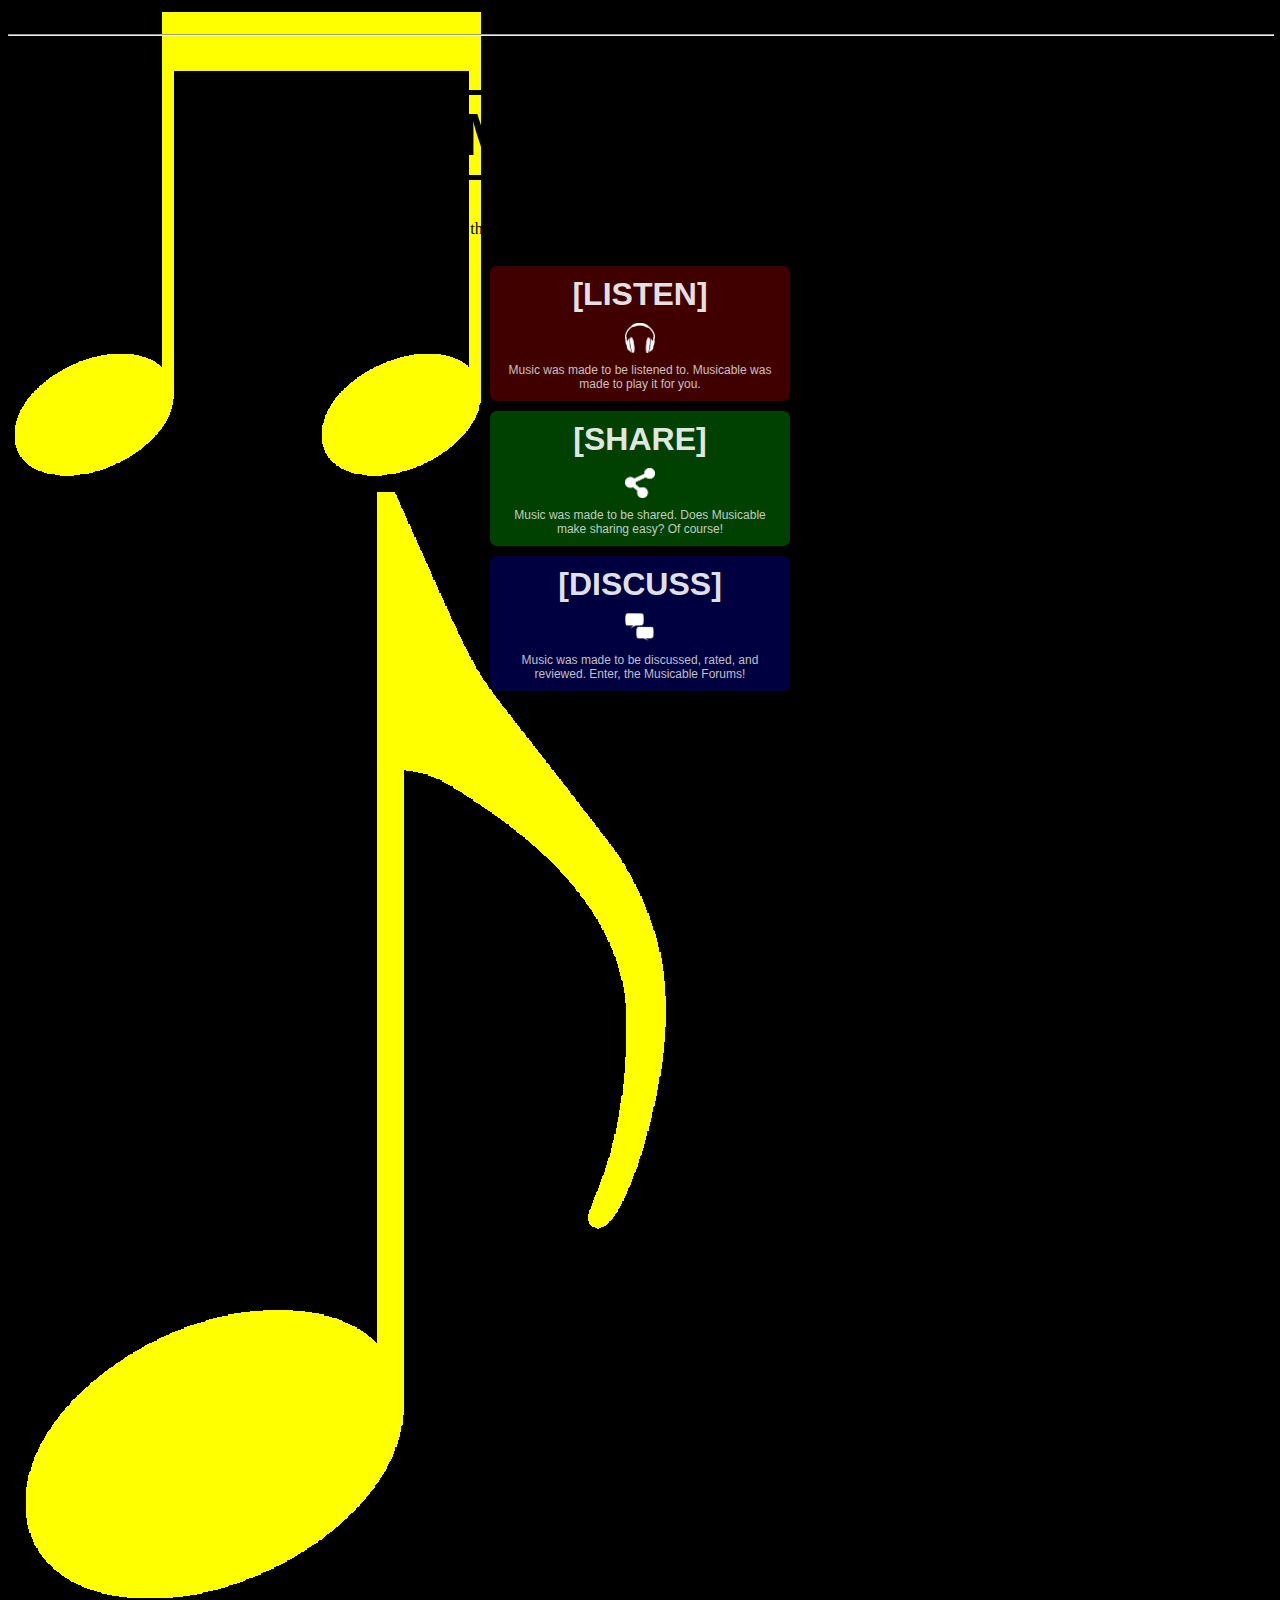
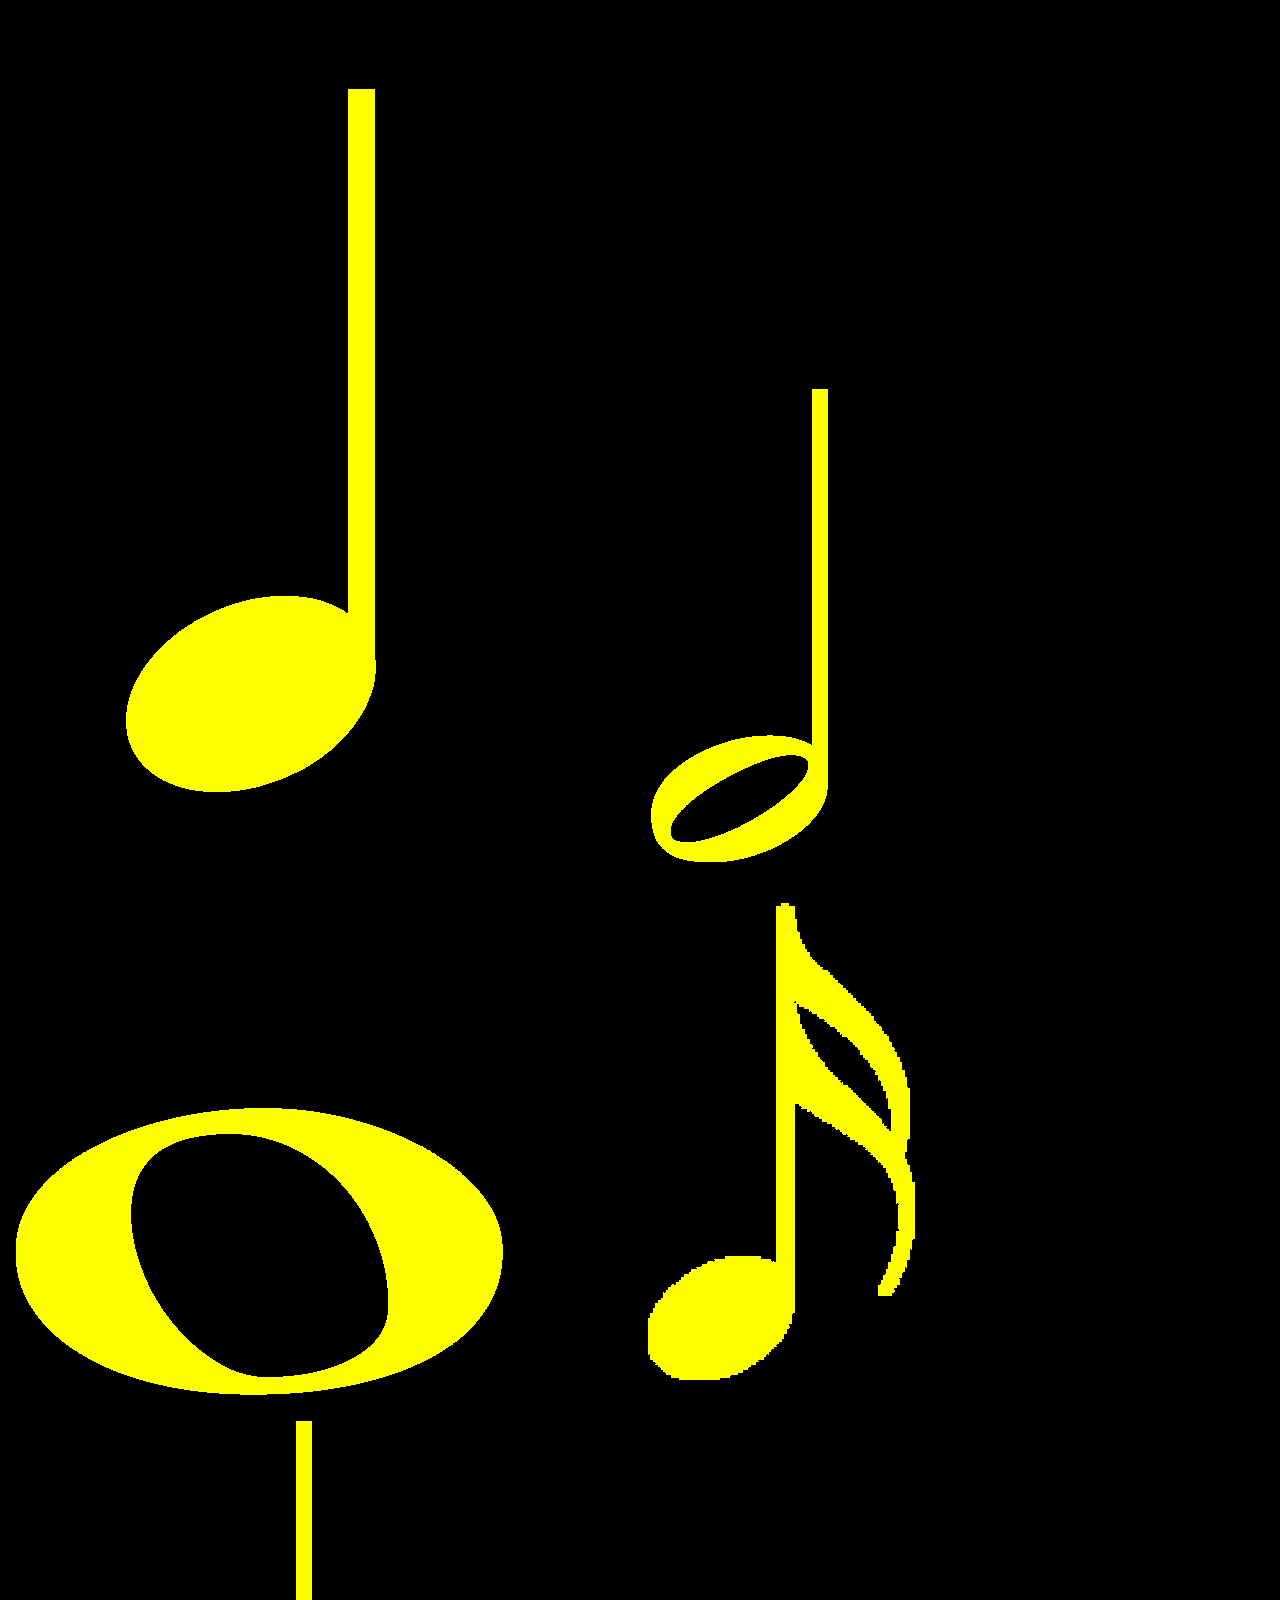
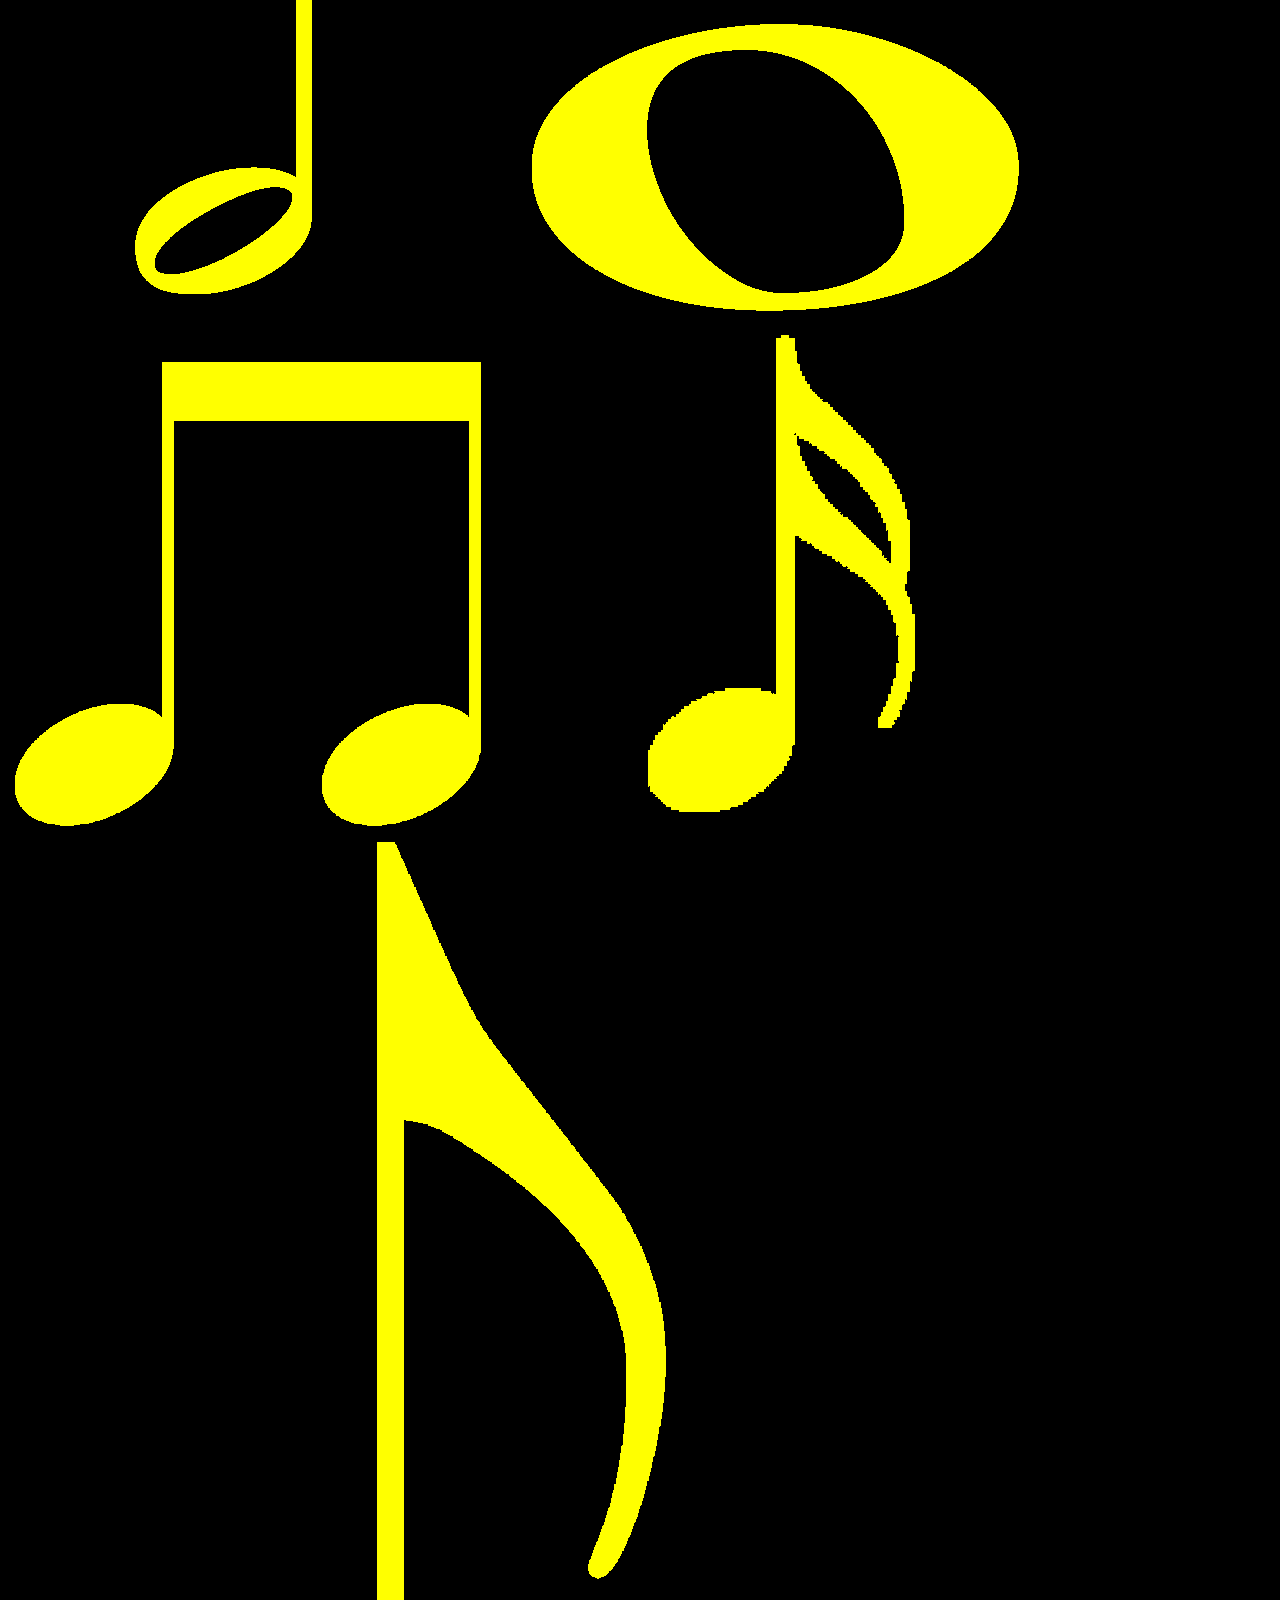
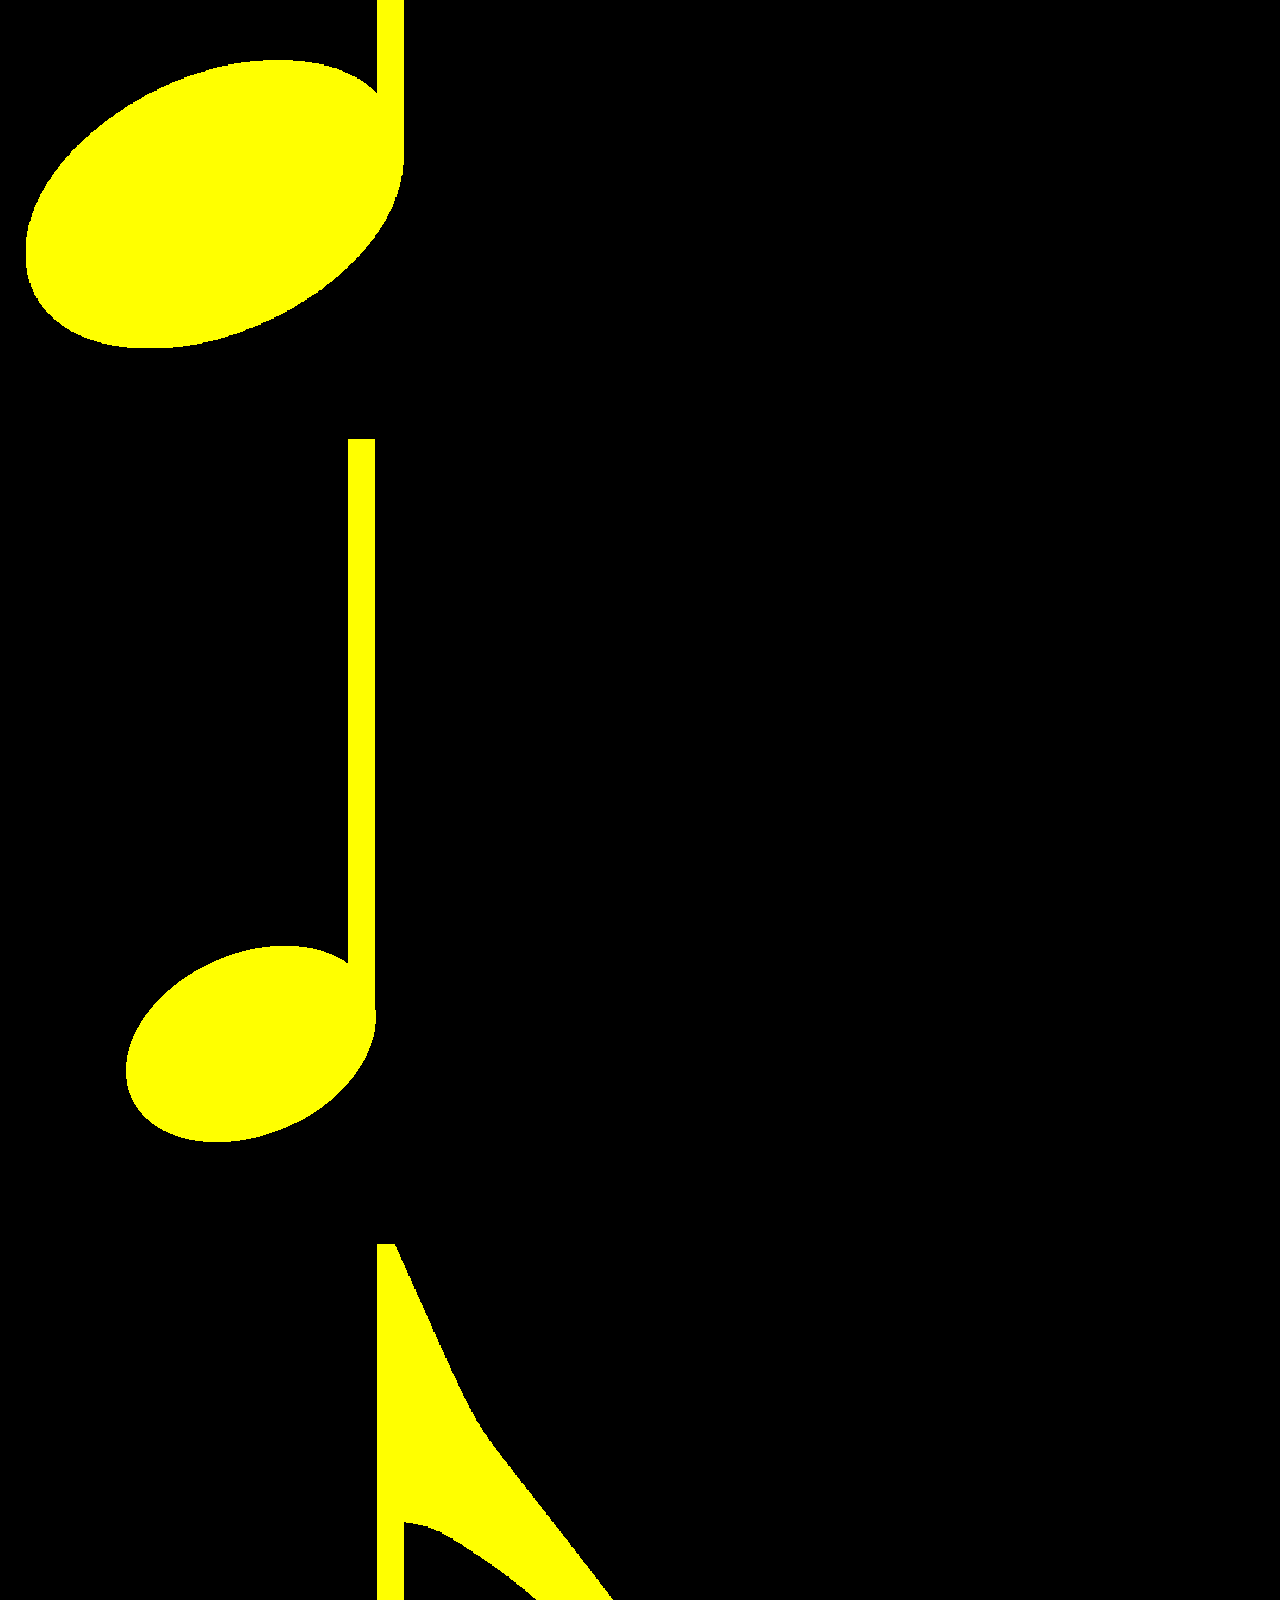
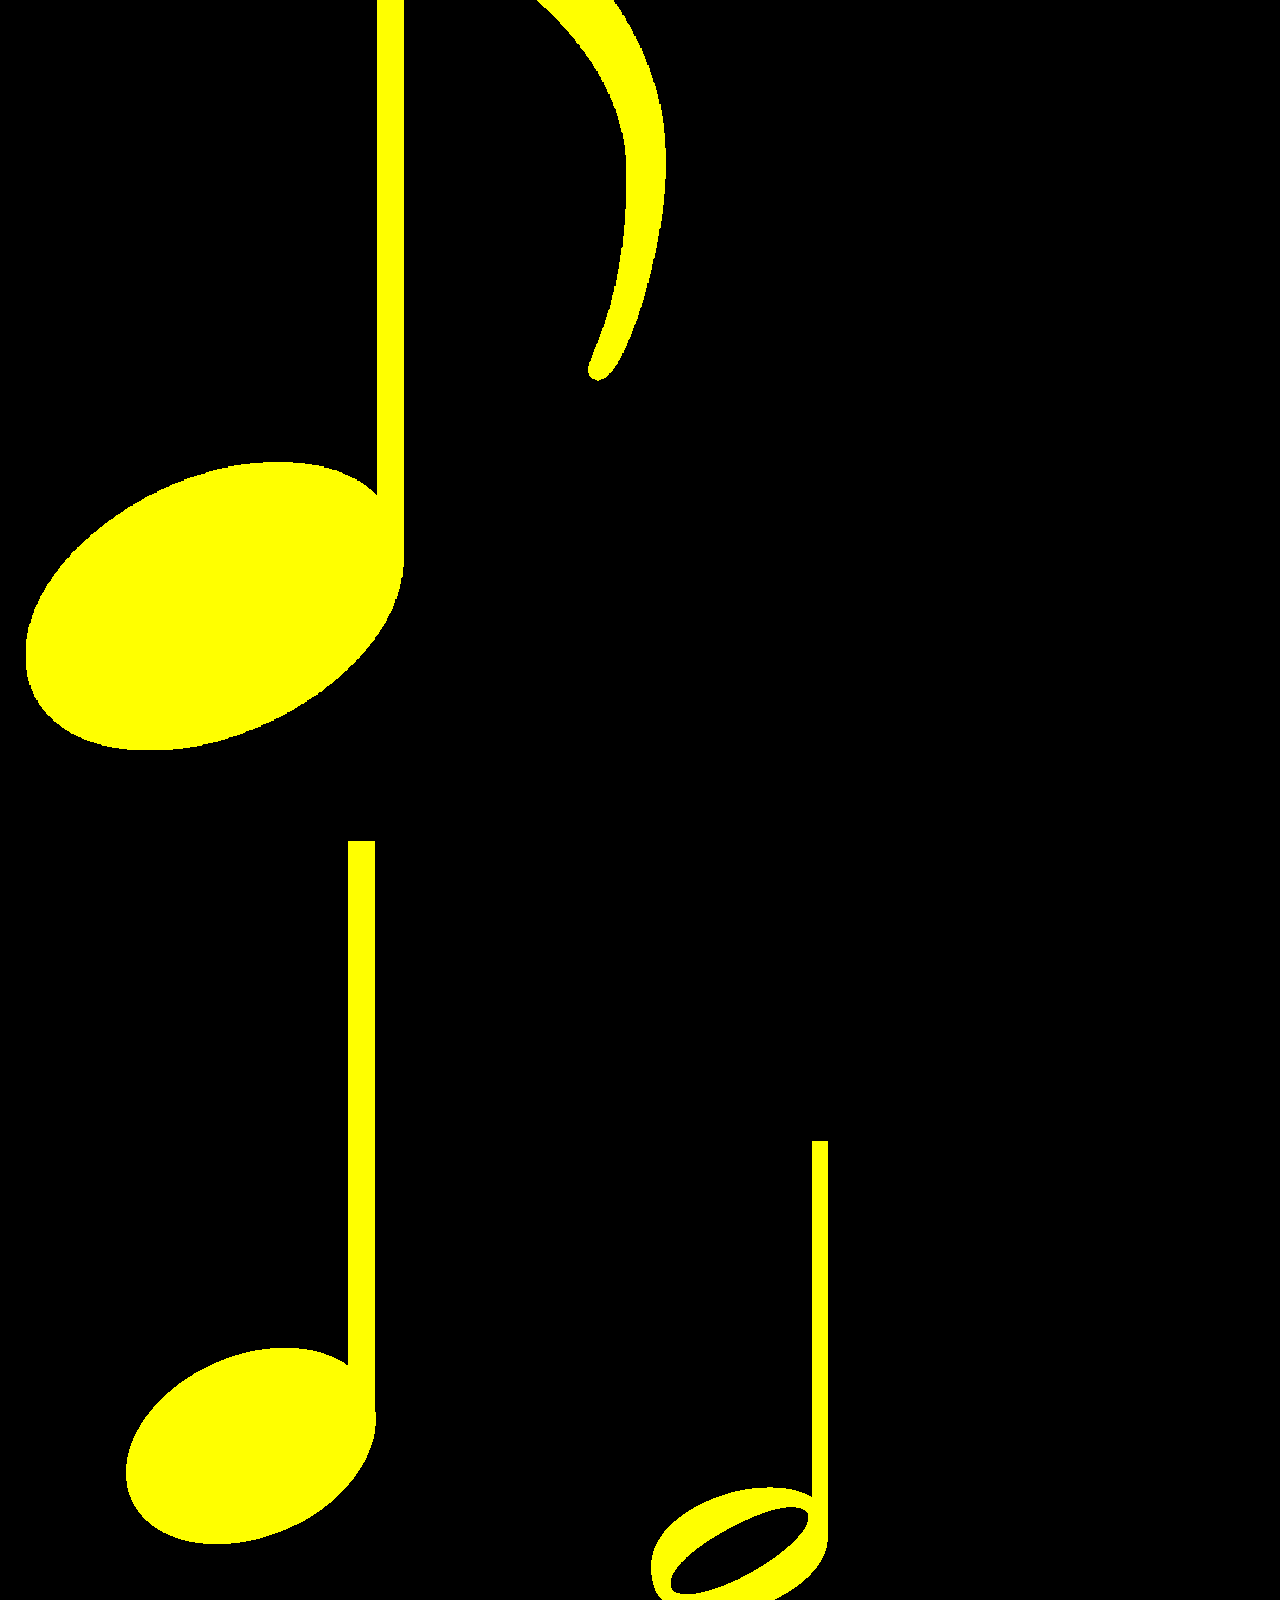
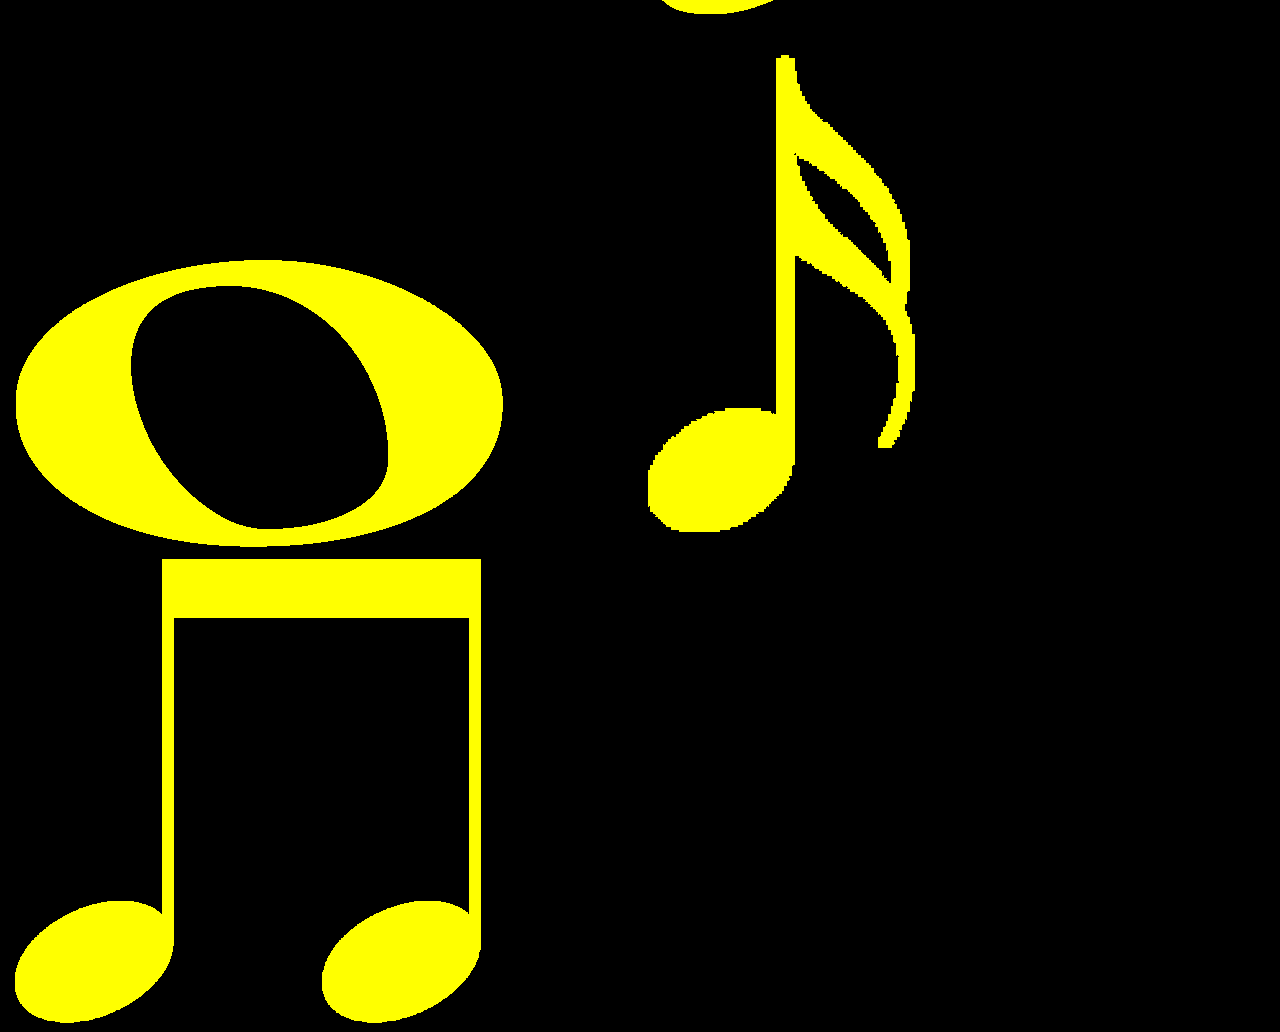
==== index.html @ 21b1167a "Add files via upload" ====
<!DOCTYPE html>
<html>
    <head>
        <link rel='stylesheet' href='style.css'>
        <script src="main.js"></script>
    </head>
    <body>

        <!-- The background of the page contains moving images-->
        <div id="background">
            <div id="backgroundDecorationContainer">
                <img class="backgroundAnimation1 animatedBackgroundImage" src="titleIMG_double_quarter_note.png">
                <img class="backgroundAnimation4 animatedBackgroundImage" src="titleIMG_flag_note.png">
                <img class="backgroundAnimation2 animatedBackgroundImage" src="titleIMG_quarter_note.png">
                <img class="backgroundAnimation5 animatedBackgroundImage" src="titleIMG_minim.png">
                <img class="backgroundAnimation3 animatedBackgroundImage" src="titleIMG_semibreve.png">
                <img class="backgroundAnimation6 animatedBackgroundImage" src="titleIMG_semiquaver.png">  
                <img class="backgroundAnimation4 animatedBackgroundImage" src="titleIMG_minim.png">
                <img class="backgroundAnimation1 animatedBackgroundImage" src="titleIMG_semibreve.png">
                <img class="backgroundAnimation5 animatedBackgroundImage" src="titleIMG_double_quarter_note.png">
                <img class="backgroundAnimation2 animatedBackgroundImage" src="titleIMG_semiquaver.png">
                <img class="backgroundAnimation6 animatedBackgroundImage" src="titleIMG_flag_note.png">
                <img class="backgroundAnimation3 animatedBackgroundImage" src="titleIMG_quarter_note.png">
                <img class="backgroundAnimation1 animatedBackgroundImage" src="titleIMG_flag_note.png">
                <img class="backgroundAnimation4 animatedBackgroundImage" src="titleIMG_quarter_note.png">
                <img class="backgroundAnimation2 animatedBackgroundImage" src="titleIMG_minim.png">
                <img class="backgroundAnimation5 animatedBackgroundImage" src="titleIMG_semibreve.png">
                <img class="backgroundAnimation3 animatedBackgroundImage" src="titleIMG_semiquaver.png">
                <img class="backgroundAnimation6 animatedBackgroundImage" src="titleIMG_double_quarter_note.png">
            </div>
        </div>

        <!-- The toolbar -->
        <div id="toolBar">
            <div onclick="location.href='index.html'">&#91;HOME&#93;</div>
            <hr style='color: transparent; width: 100%;'>
            <div onclick='infoOverlayOn()'>&#91;?&#93;</div>
            <div onclick='settingsOverlayOn()'>&#91;SETTINGS&#93;</div>
        </div>

        <!-- Site Overlays -->
        <div id='overlayContainer'>

            <!-- Info Overlay -->
            <div id='infoOverlay'>
                <h1 class='overlayTitle'>&#91;About Musicable&#93;</h1>
                <p>
                    Musicable's primary goal is to be a unified platform dedicated to ALL things music.
                    That's right, while other music sites only offer basic music playback and feedback, Musicable creates a framework around which communities
                    can directly listen to, share, and discuss music on a whole new level. Don't believe me?
                    Ok, so I AM a little biased, but you can go see for yourself. <span style="font-weight:900;"><br>Enjoy!</span>
                    <br><br>
                    <span style="filter: opacity(50%); font-size: 10px;">Created by Marcus Secu, Orestes Gonzales, and Josue Delgado.</span>
                    <br><br>
                    <span style="filter: opacity(50%); font-size: 10px;">Contact us: (123) 456-7890</span>
                    <br><br>
                    <span style="filter: opacity(50%); font-size: 10px;">&#169; Copyright Musicable, Inc., 2021, all rights reserved.</span>
                </p>
                <h3 class='overlayCloseButton' onclick='overlayOff()'>&#91;close&#93;</h3>
            </div>

            <!-- Settings Overlay -->
            <div id='settingsOverlay'>
                <h1 class='overlayTitle'>&#91;Settings&#93;</h1>
                <h2 onclick='colorThemeChange()'>&#91;Visual Theme: <span id='colorThemeIndicatorButton'>Dark</span>&#93;</h2>
                <h3 class='overlayCloseButton' onclick='overlayOff()'>&#91;close&#93;</h3>
            </div>
        </div>

        <!-- The body of the first page, contains the title and buttons -->
        <div id='titleBody'>
            <div id='titleContainer'>
                <h1 id='musicableTitle'>&#91;MUSICABLE&#93;</h1>
                <div><span class='boldTitleText'>More</span> than just Music</div>
            </div>
            <hr style="border: 1px solid transparent;">
            <div id='titleButtonContainer'>
                <div class="titleButton" id="listenButton" onclick="location.href='https://www.youtube.com'">
                    <h1>[LISTEN]</h1>
                    <img id="listenIMG" src='titleIMG_headphones.png'>
                    <p class='titleButtonParagraph'>Music was made to be listened to. Musicable was made to play it for you.</p>
                </div>
                <div class="titleButton" id="shareButton" onclick="location.href='sharing.html'">
                    <h1>[SHARE]</h1>
                    <img id='shareIMG' src='titleIMG_share_icon.png'>
                    <p class='titleButtonParagraph'>Music was made to be shared. Does Musicable make sharing easy? Of course!</p>
                </div>
                <div class="titleButton" id="discussButton" onclick="location.href='Forums.html'">
                    <h1>[DISCUSS]</h1>
                    <img id='discussIMG' src='titleIMG_discuss.png'>
                    <p class='titleButtonParagraph'>Music was made to be discussed, rated, and reviewed. Enter, the Musicable Forums!</p>
                </div>
            </div>
        </div>
    </body>
</html>
---- style.css ----
body {
	background: black;
}

::selection {
	color: purple;
	background-color: red;
}

#background {
	display: flex;
	position: absolute;
	width: 95%;
	height: 90%;
	z-index: -1;
	flex-flow: column;
}

.backgroundDecorationContainer {
	display: flex;
	justify-content: space-around;
	flex-flow: row nowrap;
	width: 100%;
	height: 300px;
}

.backgroundDecorationContainer img {
	filter: brightness(0%);
	width: 5%;
	margin: auto -10px auto -10px;
	opacity: 0.25;
}

.backgroundAnimation1 {
	animation: backgroundImageAnimation 6s ease-in-out infinite;
}

.backgroundAnimation2 {
	animation: backgroundImageAnimation 6s ease-in-out 1s infinite;
}

.backgroundAnimation3 {
	animation: backgroundImageAnimation 6s ease-in-out 2s infinite;
}

.backgroundAnimation4 {
	animation: backgroundImageAnimation 6s ease-in-out 3s infinite;
}

.backgroundAnimation5 {
	animation: backgroundImageAnimation 6s ease-in-out 4s infinite;
}

.backgroundAnimation6 {
	animation: backgroundImageAnimation 6s ease-in-out 5s infinite;
}

@keyframes backgroundImageAnimation {
	0% {
		margin-top:535px;
		filter: opacity(0%);
		transform: translate(-10px) rotate(5deg);
	}
	25% {
		filter: opacity(100%);
		transform: translate(15px) rotate(-5deg);
	}

	50% {
		transform: translate(-15px) rotate(5deg);
	}

	75% {
		filter: opacity(100%);
		transform: translate(15px) rotate(-5deg);
	}
	100% {
		margin-top:-10px;
		filter: opacity(0%);
		transform: translate(-10px) rotate(5deg);
	}
}

#titleBody {
	height: 600px;
	display: flex;
	align-items: center;
	flex-flow: column;
}

#titleHeading {
	margin-top: 150px;
	padding: 0px 10px;
	border-radius: 7px;
	max-width: min-content;
	min-width: max-content;
	display: flex;
	flex-flow: row nowrap;
	justify-content: center;
	height: 110px;
	background-image: linear-gradient(90deg,red, yellow, green, blue, purple);
}

#musicableTitle {
	font-family:Verdana, Geneva, Tahoma, sans-serif;
	border: 5px solid black;
	border-radius: 7px;
	margin-top: 10px;
	height: 70px;
	padding: 5px;
	font-size: 60px;
	transition: background-color 0.1s;
}


#musicableTitle:hover {
	background-color: rgba(255, 255, 255, 0.5);
	cursor: pointer;
}

.titleButtonContainer {
	display: flex;
	width: 100%;
	height: auto;
	justify-content: center;
}

.titleButton {
	max-width: 300px;
	display: flex;
	flex-flow: column;
	width:100%;
	justify-content: center;
	padding: 0px;
	margin:10px 10px auto 10px;
	border-radius: 7px;
	border: 0px solid transparent;
	transition: border, margin, 0.15s;
}

.titleButton h1 {
	text-align: center;
	color: rgba(255, 255, 255, 0.9);
	font-family:Verdana, Geneva, Tahoma, sans-serif;
	width: auto;
	margin: 10px;
	transition: font-size 0.1s;
}

.titleButton p {
	color:rgba(255, 255, 255, 0.75);
	margin: 10px;
	text-align: center;
	font-family:Verdana, Geneva, Tahoma, sans-serif;
	font-size: 12px;
}

.titleButton:hover {
	cursor: pointer;
}

.titleButton:hover h1 {
	font-size: 32px;
	color: rgba(255, 255, 255, 1);
}

.titleButton img {
	width: 30px;
	margin: auto;
	transition: width 0.1s;
}

.titleButton:hover img {
	width: 45px;
}

#listenButton {
	background-color: rgba(255, 0, 0, 0.25);
	transition: background-color 0.15s;
}

#listenButton:hover {
	background-color: rgba(255, 0, 0, 0.75);
}

#shareButton {
	background-color: rgba(0, 255, 0, 0.25);
	transition: background-color 0.15s;
}

#shareButton:hover {
	background-color: rgba(0, 255, 0, 0.75);
}

#discussButton {
	background-color: rgba(0, 0, 255, 0.25);
	transition: background-color 0.15s;
}

#discussButton:hover {
	background-color: rgba(0, 0, 255, 0.75);
}

.toolBar {
	display: flex;
	position:fixed;
	flex-flow: row nowrap;
	bottom:0;
	margin-left:-10px;
	width:100%;
	height:30px;
	background-color: black;
	border-top: 3px solid yellow;
}

.toolBarButton {
	font-family:Verdana, Geneva, Tahoma, sans-serif;
	color: yellow;
	border: 3px solid black;
	border-radius: 7px;
	width: auto;
	margin: auto;
	padding: 3px;
	transition-property: background-color color;
	transition-duration: 0.2s;
}

.toolBarButton:hover {
	background-color: rgba(255, 255, 0, 1);
	color: black;
	cursor: pointer;
}

.separator {
	width: 100%;
	margin: auto;
	color: transparent;
}

#overlayContainer {
	position: fixed;
	display: none;
	justify-content: space-around;
	width: 100%;
	height: 100%;
	z-index: 2;
}

#siteInfoOverlay {
	display: none;
	background-color: rgba(0, 0, 0, 0.9);
	height: min-content;
	width: 75%;
	margin: 150px auto auto auto;
	border: 5px solid yellow;
	border-radius: 7px;
}

#infoOverlayTitle {
	font-family:Verdana, Geneva, Tahoma, sans-serif;
	color: black;
	width: max-content;
	border: 5px solid black;
	border-radius: 7px;
	background-image: linear-gradient(90deg, red, yellow, green, blue, purple);
	padding: 5px;
	margin: -30px auto auto auto;
}

.overlayCloseButton {
	cursor: pointer;
	width: min-content;
	color: rgba(255, 255, 0, 0.5);
	font-family: 'Courier New', Courier, monospace;
	font-size: 12px;
	margin-left: auto;
	margin-right: 10px;
}

.overlayCloseButton:hover {
	color: rgba(255, 255, 0, 1);
}

.overlayParagraph {
	color: rgba(255, 255, 255, 0.75);
	font-family: 'Segoe UI', Tahoma, Geneva, Verdana, sans-serif;
	text-align: center;
	margin: 15px;
}

#siteSettingsOverlay {
	display: none;
	background-color: rgba(0, 0, 0, 0.9);
	height: min-content;
	width: 25%;
	margin: 150px 25px 25px auto;
	border: 5px solid yellow;
	border-radius: 7px;
}
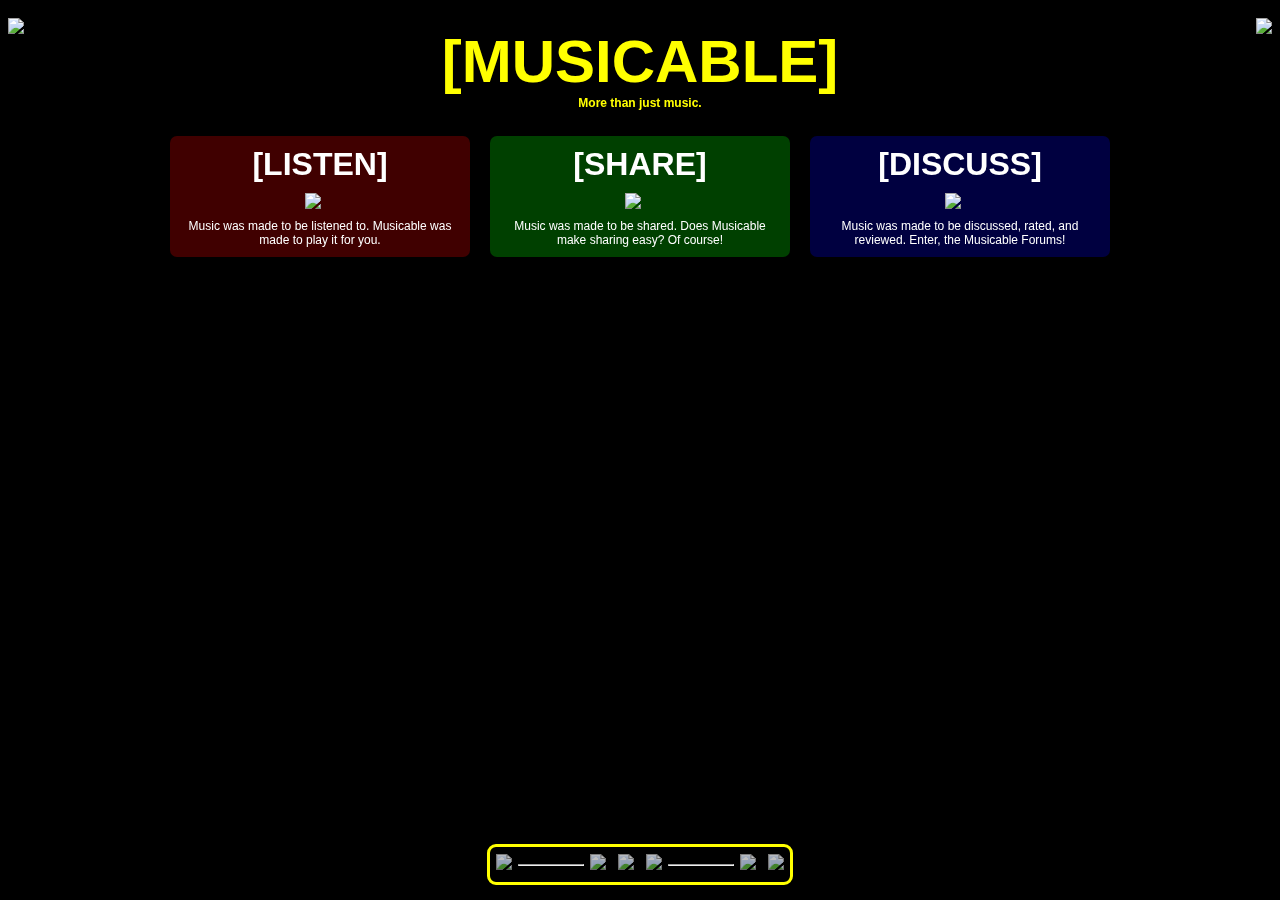
==== commit b75988de: "Add files via upload" ====
--- a/index.html
+++ b/index.html
@@ -6,36 +6,18 @@
     </head>
     <body>
 
-        <!-- The background of the page contains moving images-->
-        <div id="background">
-            <div id="backgroundDecorationContainer">
-                <img class="backgroundAnimation1 animatedBackgroundImage" src="titleIMG_double_quarter_note.png">
-                <img class="backgroundAnimation4 animatedBackgroundImage" src="titleIMG_flag_note.png">
-                <img class="backgroundAnimation2 animatedBackgroundImage" src="titleIMG_quarter_note.png">
-                <img class="backgroundAnimation5 animatedBackgroundImage" src="titleIMG_minim.png">
-                <img class="backgroundAnimation3 animatedBackgroundImage" src="titleIMG_semibreve.png">
-                <img class="backgroundAnimation6 animatedBackgroundImage" src="titleIMG_semiquaver.png">  
-                <img class="backgroundAnimation4 animatedBackgroundImage" src="titleIMG_minim.png">
-                <img class="backgroundAnimation1 animatedBackgroundImage" src="titleIMG_semibreve.png">
-                <img class="backgroundAnimation5 animatedBackgroundImage" src="titleIMG_double_quarter_note.png">
-                <img class="backgroundAnimation2 animatedBackgroundImage" src="titleIMG_semiquaver.png">
-                <img class="backgroundAnimation6 animatedBackgroundImage" src="titleIMG_flag_note.png">
-                <img class="backgroundAnimation3 animatedBackgroundImage" src="titleIMG_quarter_note.png">
-                <img class="backgroundAnimation1 animatedBackgroundImage" src="titleIMG_flag_note.png">
-                <img class="backgroundAnimation4 animatedBackgroundImage" src="titleIMG_quarter_note.png">
-                <img class="backgroundAnimation2 animatedBackgroundImage" src="titleIMG_minim.png">
-                <img class="backgroundAnimation5 animatedBackgroundImage" src="titleIMG_semibreve.png">
-                <img class="backgroundAnimation3 animatedBackgroundImage" src="titleIMG_semiquaver.png">
-                <img class="backgroundAnimation6 animatedBackgroundImage" src="titleIMG_double_quarter_note.png">
-            </div>
-        </div>
+        
 
         <!-- The toolbar -->
         <div id="toolBar">
-            <div onclick="location.href='index.html'">&#91;HOME&#93;</div>
+            <div onclick="location.href='index.html'"><img src='titleIMG/musicableLogo.png'></div>
             <hr style='color: transparent; width: 100%;'>
-            <div onclick='infoOverlayOn()'>&#91;?&#93;</div>
-            <div onclick='settingsOverlayOn()'>&#91;SETTINGS&#93;</div>
+            <div onclick='location.href="https://www.youtube.com"'><img src='titleIMG/musicableHeadphonesToolbarIcon.png'></div>
+            <div onclick='location.href="sharing.html"'><img src='titleIMG/musicableShareToolbarIcon.png'></div>
+            <div onclick='location.href="Forums.html"'><img src='titleIMG/musicableDiscussToolbarIcon.png'></div>
+            <hr style='color: transparent; width: 100%;'>
+            <div onclick='infoOverlayOn()'><img src='titleIMG/MusicableHelpIcon.png'></div>
+            <div onclick='settingsOverlayOn()'><img src='titleIMG/MusicableSettingsIcon.png'></div>
         </div>
 
         <!-- Site Overlays -->
@@ -47,8 +29,8 @@
                 <p>
                     Musicable's primary goal is to be a unified platform dedicated to ALL things music.
                     That's right, while other music sites only offer basic music playback and feedback, Musicable creates a framework around which communities
-                    can directly listen to, share, and discuss music on a whole new level. Don't believe me?
-                    Ok, so I AM a little biased, but you can go see for yourself. <span style="font-weight:900;"><br>Enjoy!</span>
+                    can directly listen to, share, and discuss music with more dynamic (that means interactive) control and functionality. Don't believe me?
+                    Ok, so I AM a little biased, but you can go see for yourself.
                     <br><br>
                     <span style="filter: opacity(50%); font-size: 10px;">Created by Marcus Secu, Orestes Gonzales, and Josue Delgado.</span>
                     <br><br>
@@ -70,27 +52,63 @@
         <!-- The body of the first page, contains the title and buttons -->
         <div id='titleBody'>
             <div id='titleContainer'>
-                <h1 id='musicableTitle'>&#91;MUSICABLE&#93;</h1>
-                <div><span class='boldTitleText'>More</span> than just Music</div>
+
+                <!-- The background of the page contains moving images-->
+                <div id="backgroundDecorationContainer">
+                    <img class="backgroundAnimation1 animatedBackgroundImage" src="titleIMG/titleIMG_double_quarter_note.png">
+                    <img class="backgroundAnimation4 animatedBackgroundImage" src="titleIMG/titleIMG_flag_note.png">
+                    <img class="backgroundAnimation2 animatedBackgroundImage" src="titleIMG/titleIMG_quarter_note.png">
+                    <img class="backgroundAnimation5 animatedBackgroundImage" src="titleIMG/titleIMG_minim.png">
+                    <img class="backgroundAnimation3 animatedBackgroundImage" src="titleIMG/titleIMG_semibreve.png">
+                    <img class="backgroundAnimation6 animatedBackgroundImage" src="titleIMG/titleIMG_semiquaver.png">  
+                    <img class="backgroundAnimation4 animatedBackgroundImage" src="titleIMG/titleIMG_minim.png">
+                    <img class="backgroundAnimation1 animatedBackgroundImage" src="titleIMG/titleIMG_semibreve.png">
+                    <img class="backgroundAnimation5 animatedBackgroundImage" src="titleIMG/titleIMG_double_quarter_note.png">
+                    <img class="backgroundAnimation2 animatedBackgroundImage" src="titleIMG/titleIMG_semiquaver.png">
+                    <img class="backgroundAnimation6 animatedBackgroundImage" src="titleIMG/titleIMG_flag_note.png">
+                    <img class="backgroundAnimation3 animatedBackgroundImage" src="titleIMG/titleIMG_quarter_note.png">
+                    <img class="backgroundAnimation1 animatedBackgroundImage" src="titleIMG/titleIMG_flag_note.png">
+                    <img class="backgroundAnimation4 animatedBackgroundImage" src="titleIMG/titleIMG_quarter_note.png">
+                    <img class="backgroundAnimation2 animatedBackgroundImage" src="titleIMG/titleIMG_minim.png">
+                    <img class="backgroundAnimation5 animatedBackgroundImage" src="titleIMG/titleIMG_semibreve.png">
+                    <img class="backgroundAnimation3 animatedBackgroundImage" src="titleIMG/titleIMG_semiquaver.png">
+                    <img class="backgroundAnimation6 animatedBackgroundImage" src="titleIMG/titleIMG_double_quarter_note.png">
+                </div>
+                <div id='titleBar'>
+                    <img src='titleIMG/musicableLogoReversed.png'>
+                    <div id="musicableTitle">
+                        [MUSICABLE]
+                        <div>
+                            More than just music.
+                        </div>
+                    </div>
+                    <img src='titleIMG/musicableLogo.png'>
+                </div>
             </div>
             <hr style="border: 1px solid transparent;">
             <div id='titleButtonContainer'>
-                <div class="titleButton" id="listenButton" onclick="location.href='https://www.youtube.com'">
+                <div id="listenButton" onclick="location.href='https://www.youtube.com'">
                     <h1>[LISTEN]</h1>
-                    <img id="listenIMG" src='titleIMG_headphones.png'>
+                    <img id="listenIMG" src='titleIMG/titleIMG_headphones.png'>
                     <p class='titleButtonParagraph'>Music was made to be listened to. Musicable was made to play it for you.</p>
                 </div>
-                <div class="titleButton" id="shareButton" onclick="location.href='sharing.html'">
+                <div id="shareButton" onclick="location.href='sharing.html'">
                     <h1>[SHARE]</h1>
-                    <img id='shareIMG' src='titleIMG_share_icon.png'>
+                    <img id='shareIMG' src='titleIMG/titleIMG_share_icon.png'>
                     <p class='titleButtonParagraph'>Music was made to be shared. Does Musicable make sharing easy? Of course!</p>
                 </div>
-                <div class="titleButton" id="discussButton" onclick="location.href='Forums.html'">
+                <div id="discussButton" onclick="location.href='Forums.html'">
                     <h1>[DISCUSS]</h1>
-                    <img id='discussIMG' src='titleIMG_discuss.png'>
+                    <img id='discussIMG' src='titleIMG/titleIMG_discuss.png'>
                     <p class='titleButtonParagraph'>Music was made to be discussed, rated, and reviewed. Enter, the Musicable Forums!</p>
                 </div>
             </div>
         </div>
     </body>
-</html>+</html>
+
+<!-- To-Do:
+    > Add a video.
+    > Fix the toolbar.
+    > Fix the JavaScript color theme functions, make them consistent across the different pages.
+-->--- a/style.css
+++ b/style.css
@@ -3,61 +3,55 @@
 }
 
 ::selection {
-	color: purple;
-	background-color: red;
-}
-
-#background {
-	display: flex;
-	position: absolute;
-	width: 95%;
-	height: 90%;
-	z-index: -1;
-	flex-flow: column;
-}
-
-.backgroundDecorationContainer {
-	display: flex;
+	color: orangered;
+	background-color: black;
+}
+
+#backgroundDecorationContainer {
+	display: flex;
+	position: fixed;
 	justify-content: space-around;
 	flex-flow: row nowrap;
-	width: 100%;
-	height: 300px;
-}
-
-.backgroundDecorationContainer img {
-	filter: brightness(0%);
+	z-index: -1;
+	width: 95%;
+	height: 100%;
+}
+
+.animatedBackgroundImage {
+	filter: opacity(0%);
 	width: 5%;
-	margin: auto -10px auto -10px;
+	margin: auto;
 	opacity: 0.25;
+	animation: backgroundImageAnimation 6s ease-in-out infinite;
 }
 
 .backgroundAnimation1 {
-	animation: backgroundImageAnimation 6s ease-in-out infinite;
+	animation-delay: 0s;
 }
 
 .backgroundAnimation2 {
-	animation: backgroundImageAnimation 6s ease-in-out 1s infinite;
+	animation-delay: 1s;
 }
 
 .backgroundAnimation3 {
-	animation: backgroundImageAnimation 6s ease-in-out 2s infinite;
+	animation-delay: 2s;
 }
 
 .backgroundAnimation4 {
-	animation: backgroundImageAnimation 6s ease-in-out 3s infinite;
+	animation-delay: 3s;
 }
 
 .backgroundAnimation5 {
-	animation: backgroundImageAnimation 6s ease-in-out 4s infinite;
+	animation-delay: 4s;
 }
 
 .backgroundAnimation6 {
-	animation: backgroundImageAnimation 6s ease-in-out 5s infinite;
+	animation-delay: 5s;
 }
 
 @keyframes backgroundImageAnimation {
 	0% {
-		margin-top:535px;
+		margin-top:90%;
 		filter: opacity(0%);
 		transform: translate(-10px) rotate(5deg);
 	}
@@ -82,50 +76,58 @@
 }
 
 #titleBody {
-	height: 600px;
+	height: 100%;
 	display: flex;
 	align-items: center;
 	flex-flow: column;
 }
 
-#titleHeading {
-	margin-top: 150px;
-	padding: 0px 10px;
-	border-radius: 7px;
-	max-width: min-content;
-	min-width: max-content;
-	display: flex;
-	flex-flow: row nowrap;
-	justify-content: center;
-	height: 110px;
-	background-image: linear-gradient(90deg,red, yellow, green, blue, purple);
+#titleContainer {
+	display: flex;
+	width: 100%;
+	height: 300px;
+	align-items: left;
+}
+
+#titleBar {
+	display: flex;
+	flex-flow: space-between;
+	width: 100%;
+	height: 100px;
+	margin-top: 10px;
+	border-radius: 10px;
 }
 
 #musicableTitle {
 	font-family:Verdana, Geneva, Tahoma, sans-serif;
-	border: 5px solid black;
-	border-radius: 7px;
-	margin-top: 10px;
-	height: 70px;
+	font-weight: 900;
+	color: yellow;
+	display: flex;
+	flex-flow: column;
+	align-items: center;
+	margin: auto;
 	padding: 5px;
 	font-size: 60px;
 	transition: background-color 0.1s;
 }
 
-
-#musicableTitle:hover {
-	background-color: rgba(255, 255, 255, 0.5);
-	cursor: pointer;
-}
-
-.titleButtonContainer {
+#musicableTitle img {
+	width: 50px;
+}
+
+#musicableTitle > div {
+	font-size: 12px;
+}
+
+#titleButtonContainer {
+	margin-top: -200px;
 	display: flex;
 	width: 100%;
 	height: auto;
 	justify-content: center;
 }
 
-.titleButton {
+#titleButtonContainer > div {
 	max-width: 300px;
 	display: flex;
 	flex-flow: column;
@@ -138,39 +140,39 @@
 	transition: border, margin, 0.15s;
 }
 
-.titleButton h1 {
+#titleButtonContainer > div h1 {
 	text-align: center;
-	color: rgba(255, 255, 255, 0.9);
+	color: white;
 	font-family:Verdana, Geneva, Tahoma, sans-serif;
 	width: auto;
 	margin: 10px;
 	transition: font-size 0.1s;
 }
 
-.titleButton p {
-	color:rgba(255, 255, 255, 0.75);
+#titleButtonContainer > div p {
+	color: white;
 	margin: 10px;
 	text-align: center;
 	font-family:Verdana, Geneva, Tahoma, sans-serif;
 	font-size: 12px;
 }
 
-.titleButton:hover {
+#titleButtonContainer > div:hover {
 	cursor: pointer;
 }
 
-.titleButton:hover h1 {
+#titleButtonContainer > div:hover h1 {
 	font-size: 32px;
 	color: rgba(255, 255, 255, 1);
 }
 
-.titleButton img {
+#titleButtonContainer > div img {
 	width: 30px;
 	margin: auto;
 	transition: width 0.1s;
 }
 
-.titleButton:hover img {
+#titleButtonContainer > div:hover img {
 	width: 45px;
 }
 
@@ -201,22 +203,30 @@
 	background-color: rgba(0, 0, 255, 0.75);
 }
 
-.toolBar {
+#toolBar {
 	display: flex;
 	position:fixed;
 	flex-flow: row nowrap;
-	bottom:0;
-	margin-left:-10px;
-	width:100%;
-	height:30px;
-	background-color: black;
-	border-top: 3px solid yellow;
-}
-
-.toolBarButton {
+	bottom: 15px;
+	align-items: center;
+	left: 0%;
+	right: 0%;
+	margin: 0px auto;
+	width:300px;
+	height:35px;
+	background-color: white;
+	border-style: solid;
+	border-width: 3px;
+	border-color: yellow;
+	border-radius: 9px;
+	z-index: 1;
+}
+
+#toolBar > div {
 	font-family:Verdana, Geneva, Tahoma, sans-serif;
 	color: yellow;
-	border: 3px solid black;
+	filter: opacity(75%);
+	border: 3px solid transparent;
 	border-radius: 7px;
 	width: auto;
 	margin: auto;
@@ -225,75 +235,91 @@
 	transition-duration: 0.2s;
 }
 
-.toolBarButton:hover {
-	background-color: rgba(255, 255, 0, 1);
-	color: black;
+#toolBar > div:hover {
+	filter: opacity(100%);
 	cursor: pointer;
 }
 
-.separator {
-	width: 100%;
-	margin: auto;
-	color: transparent;
+#toolBar img {
+	width: 30px;
+	margin-top: -3px;
 }
 
 #overlayContainer {
 	position: fixed;
 	display: none;
-	justify-content: space-around;
 	width: 100%;
 	height: 100%;
 	z-index: 2;
-}
-
-#siteInfoOverlay {
+	flex-flow: column;
+}
+
+#overlayContainer > div {
 	display: none;
 	background-color: rgba(0, 0, 0, 0.9);
-	height: min-content;
-	width: 75%;
 	margin: 150px auto auto auto;
 	border: 5px solid yellow;
 	border-radius: 7px;
-}
-
-#infoOverlayTitle {
+	flex-flow: column;
+}
+
+.overlayTitle {
 	font-family:Verdana, Geneva, Tahoma, sans-serif;
 	color: black;
 	width: max-content;
+	height: auto;
 	border: 5px solid black;
 	border-radius: 7px;
 	background-image: linear-gradient(90deg, red, yellow, green, blue, purple);
 	padding: 5px;
-	margin: -30px auto auto auto;
+	margin: 10px auto;
 }
 
 .overlayCloseButton {
 	cursor: pointer;
 	width: min-content;
-	color: rgba(255, 255, 0, 0.5);
+	color: yellow;
+	filter: opacity(50%);
 	font-family: 'Courier New', Courier, monospace;
 	font-size: 12px;
-	margin-left: auto;
-	margin-right: 10px;
+	margin: auto 15px 10px auto;
+	transition: filter 0.2s;
+	font-weight: 900;
 }
 
 .overlayCloseButton:hover {
-	color: rgba(255, 255, 0, 1);
-}
-
-.overlayParagraph {
+	filter: opacity(100%);
+}
+
+#overlayContainer div[id='settingsOverlay'] {
+	background-color: rgba(0, 0, 0, 0.9);
+	height: 500px;
+	width: 300px;
+	margin: 150px 10px 25px auto;
+}
+
+#settingsOverlay > h2 {
+	font-family: 'Segoe UI', Tahoma, Geneva, Verdana, sans-serif;
+	color: yellow;
+	filter: opacity(75%);
+	transition: filter 0.2s;
+	margin: 10px auto 10px 10px;
+	margin-top: 0px;
+}
+
+#settingsOverlay > h2:hover {
+	filter: opacity(100%);
+	cursor: pointer;
+}
+
+#overlayContainer div[id='infoOverlay'] {
+	width: 700px;
+	height: 375px;
+}
+
+#overlayContainer p {
 	color: rgba(255, 255, 255, 0.75);
 	font-family: 'Segoe UI', Tahoma, Geneva, Verdana, sans-serif;
 	text-align: center;
 	margin: 15px;
-}
-
-#siteSettingsOverlay {
-	display: none;
-	background-color: rgba(0, 0, 0, 0.9);
-	height: min-content;
-	width: 25%;
-	margin: 150px 25px 25px auto;
-	border: 5px solid yellow;
-	border-radius: 7px;
 }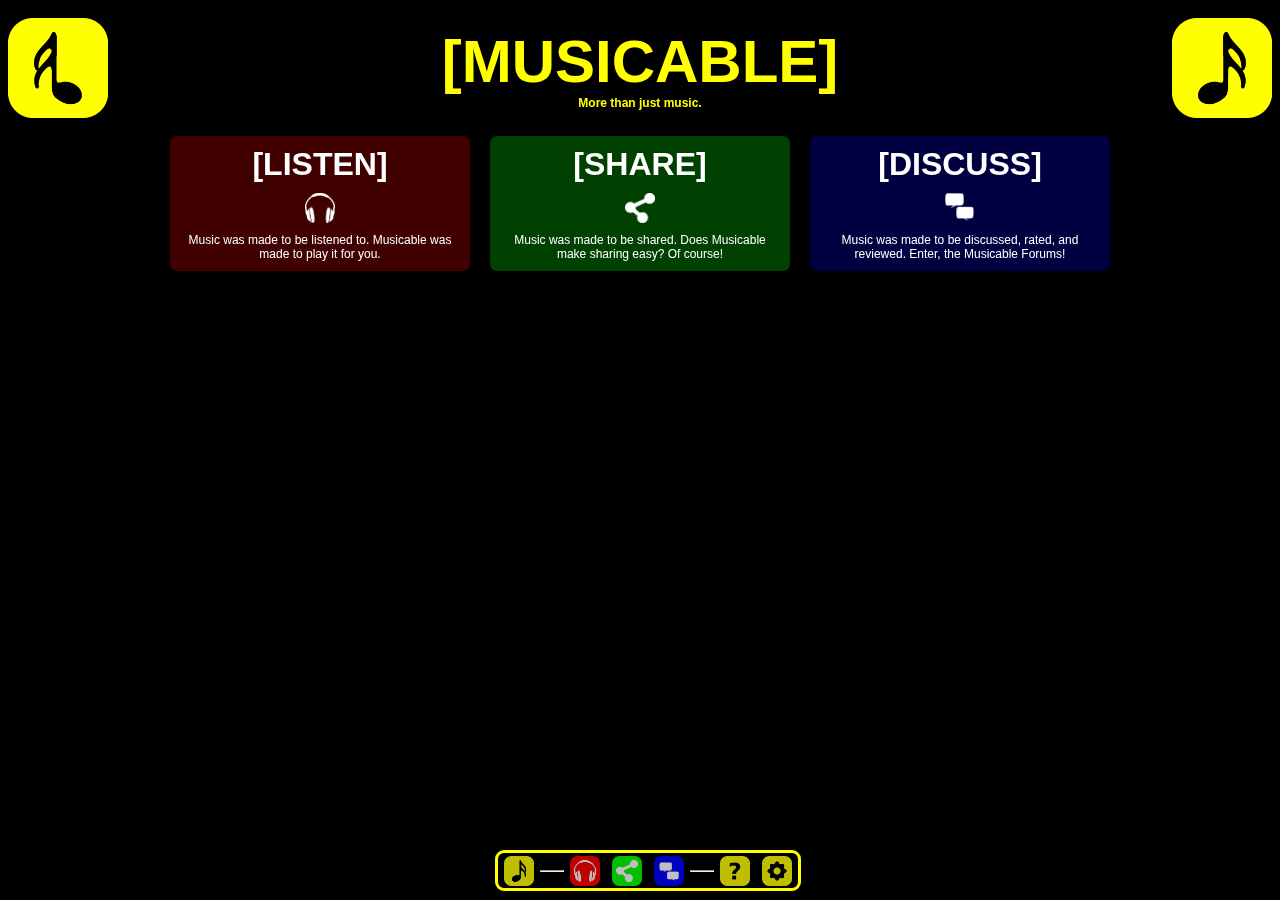
==== commit 47b03efe: "Update JavaScript" ====
--- a/index.html
+++ b/index.html
@@ -3,22 +3,24 @@
     <head>
         <link rel='stylesheet' href='style.css'>
         <script src="main.js"></script>
+        <link rel="shortcut icon" href="titleIMG/musicableLogo.png">
     </head>
     <body>
 
+        <!-- The toolbar -->
+        <div id='toolBarContainer'>
+            <div id="toolBar">
+                <div onclick="location.href='index.html'"><img class="toolBarUtilityButton" src='titleIMG/musicableLogo.png'></div>
+                <hr style='color: transparent; width: 100%;'>
+                <div onclick='location.href="https://www.youtube.com"'><img src='titleIMG/musicableHeadphonesToolbarIcon.png'></div>
+                <div onclick='location.href="sharing.html"'><img src='titleIMG/musicableShareToolbarIcon.png'></div>
+                <div onclick='location.href="Forums.html"'><img src='titleIMG/musicableDiscussToolbarIcon.png'></div>
+                <hr style='color: transparent; width: 100%;'>
+                <div onclick='infoOverlayOn()'><img class="toolBarUtilityButton" src='titleIMG/MusicableHelpIcon.png'></div>
+                <div onclick='settingsOverlayOn()'><img class="toolBarUtilityButton" src='titleIMG/MusicableSettingsIcon.png'></div>
+            </div>
+        </div>
         
-
-        <!-- The toolbar -->
-        <div id="toolBar">
-            <div onclick="location.href='index.html'"><img src='titleIMG/musicableLogo.png'></div>
-            <hr style='color: transparent; width: 100%;'>
-            <div onclick='location.href="https://www.youtube.com"'><img src='titleIMG/musicableHeadphonesToolbarIcon.png'></div>
-            <div onclick='location.href="sharing.html"'><img src='titleIMG/musicableShareToolbarIcon.png'></div>
-            <div onclick='location.href="Forums.html"'><img src='titleIMG/musicableDiscussToolbarIcon.png'></div>
-            <hr style='color: transparent; width: 100%;'>
-            <div onclick='infoOverlayOn()'><img src='titleIMG/MusicableHelpIcon.png'></div>
-            <div onclick='settingsOverlayOn()'><img src='titleIMG/MusicableSettingsIcon.png'></div>
-        </div>
 
         <!-- Site Overlays -->
         <div id='overlayContainer'>
--- a/style.css
+++ b/style.css
@@ -203,16 +203,21 @@
 	background-color: rgba(0, 0, 255, 0.75);
 }
 
+#toolBarContainer {
+	position: fixed;
+	display: flex;
+	width: 100%;
+	bottom: 15px;
+	height: 35px;
+	flex-flow: row nowrap;
+	justify-content: center;
+}
+
 #toolBar {
 	display: flex;
-	position:fixed;
 	flex-flow: row nowrap;
-	bottom: 15px;
 	align-items: center;
-	left: 0%;
-	right: 0%;
-	margin: 0px auto;
-	width:300px;
+	min-width: 300px;
 	height:35px;
 	background-color: white;
 	border-style: solid;
@@ -293,9 +298,9 @@
 
 #overlayContainer div[id='settingsOverlay'] {
 	background-color: rgba(0, 0, 0, 0.9);
-	height: 500px;
+	height: 400px;
 	width: 300px;
-	margin: 150px 10px 25px auto;
+	margin: 200px auto auto auto;
 }
 
 #settingsOverlay > h2 {
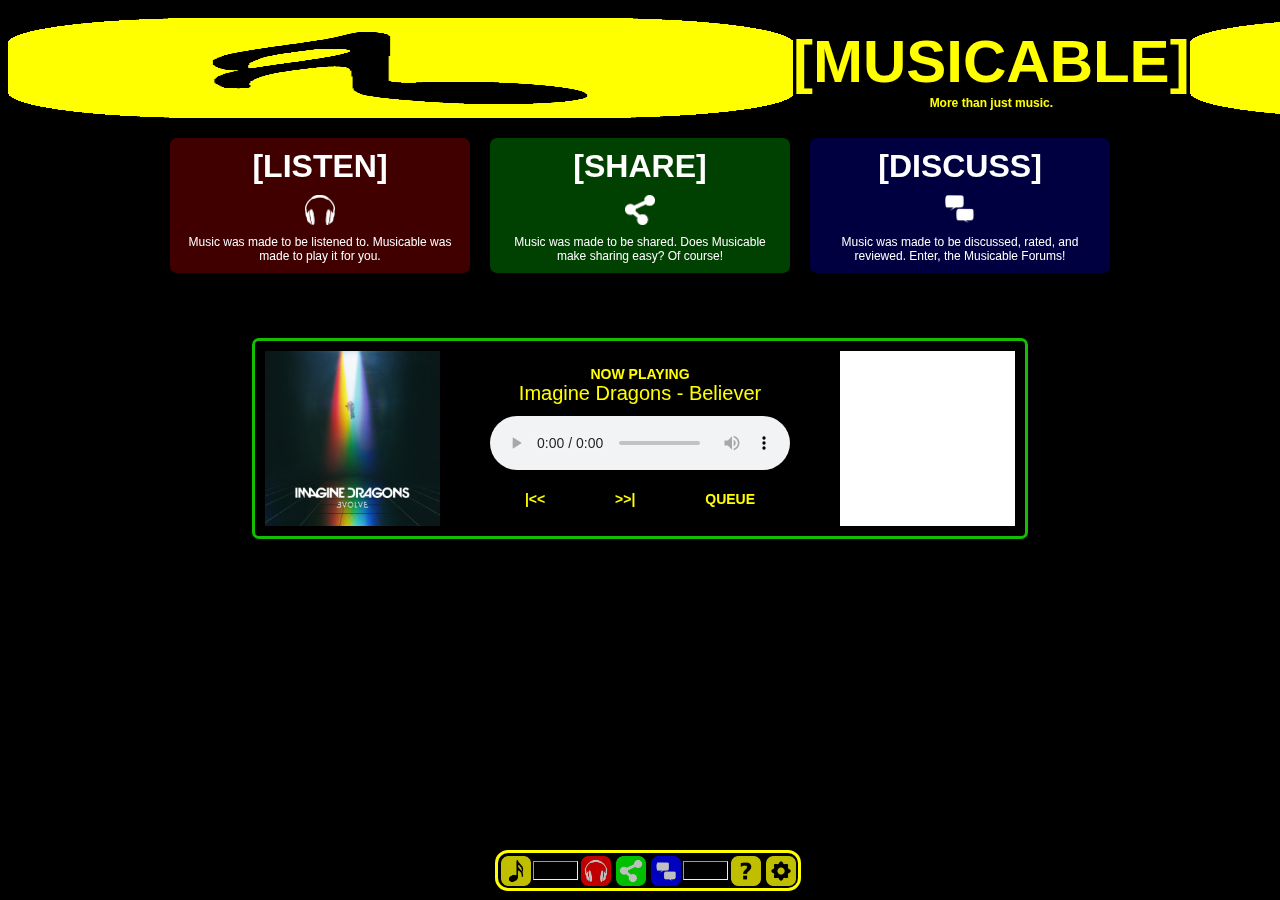
==== commit 9bf5a32d: "Massively changed title page" ====
--- a/index.html
+++ b/index.html
@@ -53,56 +53,80 @@
 
         <!-- The body of the first page, contains the title and buttons -->
         <div id='titleBody'>
-            <div id='titleContainer'>
 
-                <!-- The background of the page contains moving images-->
-                <div id="backgroundDecorationContainer">
-                    <img class="backgroundAnimation1 animatedBackgroundImage" src="titleIMG/titleIMG_double_quarter_note.png">
-                    <img class="backgroundAnimation4 animatedBackgroundImage" src="titleIMG/titleIMG_flag_note.png">
-                    <img class="backgroundAnimation2 animatedBackgroundImage" src="titleIMG/titleIMG_quarter_note.png">
-                    <img class="backgroundAnimation5 animatedBackgroundImage" src="titleIMG/titleIMG_minim.png">
-                    <img class="backgroundAnimation3 animatedBackgroundImage" src="titleIMG/titleIMG_semibreve.png">
-                    <img class="backgroundAnimation6 animatedBackgroundImage" src="titleIMG/titleIMG_semiquaver.png">  
-                    <img class="backgroundAnimation4 animatedBackgroundImage" src="titleIMG/titleIMG_minim.png">
-                    <img class="backgroundAnimation1 animatedBackgroundImage" src="titleIMG/titleIMG_semibreve.png">
-                    <img class="backgroundAnimation5 animatedBackgroundImage" src="titleIMG/titleIMG_double_quarter_note.png">
-                    <img class="backgroundAnimation2 animatedBackgroundImage" src="titleIMG/titleIMG_semiquaver.png">
-                    <img class="backgroundAnimation6 animatedBackgroundImage" src="titleIMG/titleIMG_flag_note.png">
-                    <img class="backgroundAnimation3 animatedBackgroundImage" src="titleIMG/titleIMG_quarter_note.png">
-                    <img class="backgroundAnimation1 animatedBackgroundImage" src="titleIMG/titleIMG_flag_note.png">
-                    <img class="backgroundAnimation4 animatedBackgroundImage" src="titleIMG/titleIMG_quarter_note.png">
-                    <img class="backgroundAnimation2 animatedBackgroundImage" src="titleIMG/titleIMG_minim.png">
-                    <img class="backgroundAnimation5 animatedBackgroundImage" src="titleIMG/titleIMG_semibreve.png">
-                    <img class="backgroundAnimation3 animatedBackgroundImage" src="titleIMG/titleIMG_semiquaver.png">
-                    <img class="backgroundAnimation6 animatedBackgroundImage" src="titleIMG/titleIMG_double_quarter_note.png">
+            <!-- The background of the page contains moving images-->
+            <div id="backgroundDecorationContainer">
+                <img class="backgroundAnimation1 animatedBackgroundImage" src="titleIMG/titleIMG_double_quarter_note.png">
+                <img class="backgroundAnimation4 animatedBackgroundImage" src="titleIMG/titleIMG_flag_note.png">
+                <img class="backgroundAnimation2 animatedBackgroundImage" src="titleIMG/titleIMG_quarter_note.png">
+                <img class="backgroundAnimation5 animatedBackgroundImage" src="titleIMG/titleIMG_minim.png">
+                <img class="backgroundAnimation3 animatedBackgroundImage" src="titleIMG/titleIMG_semibreve.png">
+                <img class="backgroundAnimation6 animatedBackgroundImage" src="titleIMG/titleIMG_semiquaver.png">  
+                <img class="backgroundAnimation4 animatedBackgroundImage" src="titleIMG/titleIMG_minim.png">
+                <img class="backgroundAnimation1 animatedBackgroundImage" src="titleIMG/titleIMG_semibreve.png">
+                <img class="backgroundAnimation5 animatedBackgroundImage" src="titleIMG/titleIMG_double_quarter_note.png">
+                <img class="backgroundAnimation2 animatedBackgroundImage" src="titleIMG/titleIMG_semiquaver.png">
+                <img class="backgroundAnimation6 animatedBackgroundImage" src="titleIMG/titleIMG_flag_note.png">
+                <img class="backgroundAnimation3 animatedBackgroundImage" src="titleIMG/titleIMG_quarter_note.png">
+                <img class="backgroundAnimation1 animatedBackgroundImage" src="titleIMG/titleIMG_flag_note.png">
+                <img class="backgroundAnimation4 animatedBackgroundImage" src="titleIMG/titleIMG_quarter_note.png">
+                <img class="backgroundAnimation2 animatedBackgroundImage" src="titleIMG/titleIMG_minim.png">
+                <img class="backgroundAnimation5 animatedBackgroundImage" src="titleIMG/titleIMG_semibreve.png">
+                <img class="backgroundAnimation3 animatedBackgroundImage" src="titleIMG/titleIMG_semiquaver.png">
+                <img class="backgroundAnimation6 animatedBackgroundImage" src="titleIMG/titleIMG_double_quarter_note.png">
+            </div>
+            
+            <div id='titleBar'>
+                <img src='titleIMG/musicableLogoReversed.png'>
+                <div id="musicableTitle">
+                    [MUSICABLE]
+                    <div style="font-size: 12px;">
+                        More than just music.
+                    </div>
                 </div>
-                <div id='titleBar'>
-                    <img src='titleIMG/musicableLogoReversed.png'>
-                    <div id="musicableTitle">
-                        [MUSICABLE]
-                        <div>
-                            More than just music.
-                        </div>
-                    </div>
-                    <img src='titleIMG/musicableLogo.png'>
-                </div>
+                <img src='titleIMG/musicableLogo.png'>
             </div>
-            <hr style="border: 1px solid transparent;">
+
             <div id='titleButtonContainer'>
                 <div id="listenButton" onclick="location.href='https://www.youtube.com'">
                     <h1>[LISTEN]</h1>
-                    <img id="listenIMG" src='titleIMG/titleIMG_headphones.png'>
+                    <img src='titleIMG/titleIMG_headphones.png'>
                     <p class='titleButtonParagraph'>Music was made to be listened to. Musicable was made to play it for you.</p>
                 </div>
                 <div id="shareButton" onclick="location.href='sharing.html'">
                     <h1>[SHARE]</h1>
-                    <img id='shareIMG' src='titleIMG/titleIMG_share_icon.png'>
+                    <img src='titleIMG/titleIMG_share_icon.png'>
                     <p class='titleButtonParagraph'>Music was made to be shared. Does Musicable make sharing easy? Of course!</p>
                 </div>
                 <div id="discussButton" onclick="location.href='Forums.html'">
                     <h1>[DISCUSS]</h1>
-                    <img id='discussIMG' src='titleIMG/titleIMG_discuss.png'>
-                    <p class='titleButtonParagraph'>Music was made to be discussed, rated, and reviewed. Enter, the Musicable Forums!</p>
+                    <img src='titleIMG/titleIMG_discuss.png'>
+                    <p class='titleButtonContainer'>Music was made to be discussed, rated, and reviewed. Enter, the Musicable Forums!</p>
+                </div>
+            </div>
+            <div id='musicPlayer'>
+                <div class='uniformSongContainer'>
+                    <img src='musicplayer/songs/Imagine Dragons - Believer/Imagine Dragons - Believer.png'></img>
+                </div>
+                <table id='songPlayer' style="margin: auto;">
+                    <tr>
+                        <th class='playerText'>NOW PLAYING<br> <span id='songTitle'>Imagine Dragons - Believer</span></th>
+                    </tr>
+                    <tr style="height: 75px;">
+                        <th id='audioSource'><audio controls>
+                            <source src="musicplayer/songs/Imagine Dragons - Believer/Imagine Dragons - Believer.mp3" type='audio/mpeg'</audio>
+                        </th>
+                    </tr>
+                    <tr>
+                        <td id='playerControlsContainer'>
+                            <div class='playerText playerControls' id='forwardButton' onclick=changeSong(forward)>|&lt;&lt;</div>
+                            <div class='playerText playerControls' id='backButton' onclick=changeSong(back)>&gt;&gt;|</div>
+                            <div class='playerText playerControls' id='playlistDropDown'>QUEUE</div>
+                        </td>
+                    </tr>
+                </table>
+                <div class='uniformSongContainer socialContainer'>
+
                 </div>
             </div>
         </div>
--- a/style.css
+++ b/style.css
@@ -82,23 +82,16 @@
 	flex-flow: column;
 }
 
-#titleContainer {
-	display: flex;
-	width: 100%;
-	height: 300px;
-	align-items: left;
-}
-
 #titleBar {
 	display: flex;
 	flex-flow: space-between;
 	width: 100%;
 	height: 100px;
-	margin-top: 10px;
-	border-radius: 10px;
+	margin: 10px;
 }
 
 #musicableTitle {
+	justify-self: left;
 	font-family:Verdana, Geneva, Tahoma, sans-serif;
 	font-weight: 900;
 	color: yellow;
@@ -106,24 +99,18 @@
 	flex-flow: column;
 	align-items: center;
 	margin: auto;
-	padding: 5px;
 	font-size: 60px;
-	transition: background-color 0.1s;
 }
 
 #musicableTitle img {
 	width: 50px;
 }
 
-#musicableTitle > div {
-	font-size: 12px;
-}
-
 #titleButtonContainer {
-	margin-top: -200px;
-	display: flex;
-	width: 100%;
-	height: auto;
+	margin-top: 0px;
+	display: flex;
+	width: 90%;
+	height: 200px;
 	justify-content: center;
 }
 
@@ -136,7 +123,6 @@
 	padding: 0px;
 	margin:10px 10px auto 10px;
 	border-radius: 7px;
-	border: 0px solid transparent;
 	transition: border, margin, 0.15s;
 }
 
@@ -216,26 +202,15 @@
 #toolBar {
 	display: flex;
 	flex-flow: row nowrap;
-	align-items: center;
 	min-width: 300px;
 	height:35px;
-	background-color: white;
-	border-style: solid;
-	border-width: 3px;
-	border-color: yellow;
-	border-radius: 9px;
+	border: 3px solid yellow;
+	border-radius: 13px;
 	z-index: 1;
 }
 
 #toolBar > div {
-	font-family:Verdana, Geneva, Tahoma, sans-serif;
-	color: yellow;
 	filter: opacity(75%);
-	border: 3px solid transparent;
-	border-radius: 7px;
-	width: auto;
-	margin: auto;
-	padding: 3px;
 	transition-property: background-color color;
 	transition-duration: 0.2s;
 }
@@ -247,7 +222,7 @@
 
 #toolBar img {
 	width: 30px;
-	margin-top: -3px;
+	margin: 2.5px;
 }
 
 #overlayContainer {
@@ -263,19 +238,18 @@
 	display: none;
 	background-color: rgba(0, 0, 0, 0.9);
 	margin: 150px auto auto auto;
-	border: 5px solid yellow;
-	border-radius: 7px;
+	border: 3px solid rgba(255, 255, 0, 0.75);
+	border-radius: 5px;
 	flex-flow: column;
 }
 
 .overlayTitle {
 	font-family:Verdana, Geneva, Tahoma, sans-serif;
-	color: black;
+	color: yellow;
 	width: max-content;
 	height: auto;
 	border: 5px solid black;
 	border-radius: 7px;
-	background-image: linear-gradient(90deg, red, yellow, green, blue, purple);
 	padding: 5px;
 	margin: 10px auto;
 }
@@ -327,4 +301,64 @@
 	font-family: 'Segoe UI', Tahoma, Geneva, Verdana, sans-serif;
 	text-align: center;
 	margin: 15px;
+}
+
+#musicPlayer {
+	display: flex;
+	margin: 10px 10px 50px 10px;
+	background-color: rgba(0, 0, 0, 0.5);
+	border: 3px solid rgba(25, 255, 0, 0.75);
+	width: 90%;
+	max-width: 750px;
+	padding: 10px;
+	border-radius: 7px;
+}
+
+.uniformSongContainer {
+	padding: 0px;
+	min-width: 175px;
+	max-width: 175px;
+	height: 175px;
+	background-color: white;
+}
+
+.uniformSongContainer img {
+	width: 100%;
+	height: 100%;
+}
+
+.playerText {
+	font-family: 'Segoe UI', Tahoma, Geneva, Verdana, sans-serif;
+	font-size: 14px;
+	font-weight: 900;
+	color: yellow;
+}
+
+.playerControls {
+	width: auto;
+	padding: 5px;
+	background-color: rgba(255, 255, 0, 0);
+	border-radius: 5px;
+	transition: color 0.15s, background-color 0.15s;
+}
+
+.playerControls:hover {
+	background-color: rgba(255, 255, 0, 1);
+	color: black;
+	cursor: pointer;
+}
+
+#songTitle {
+	font-size: 20px;
+	font-weight: 100;
+}
+
+.socialContainer {
+	content: 'hello'
+}
+
+#playerControlsContainer {
+	display: flex;
+	flex-flow: row nowrap;
+	justify-content: space-around;
 }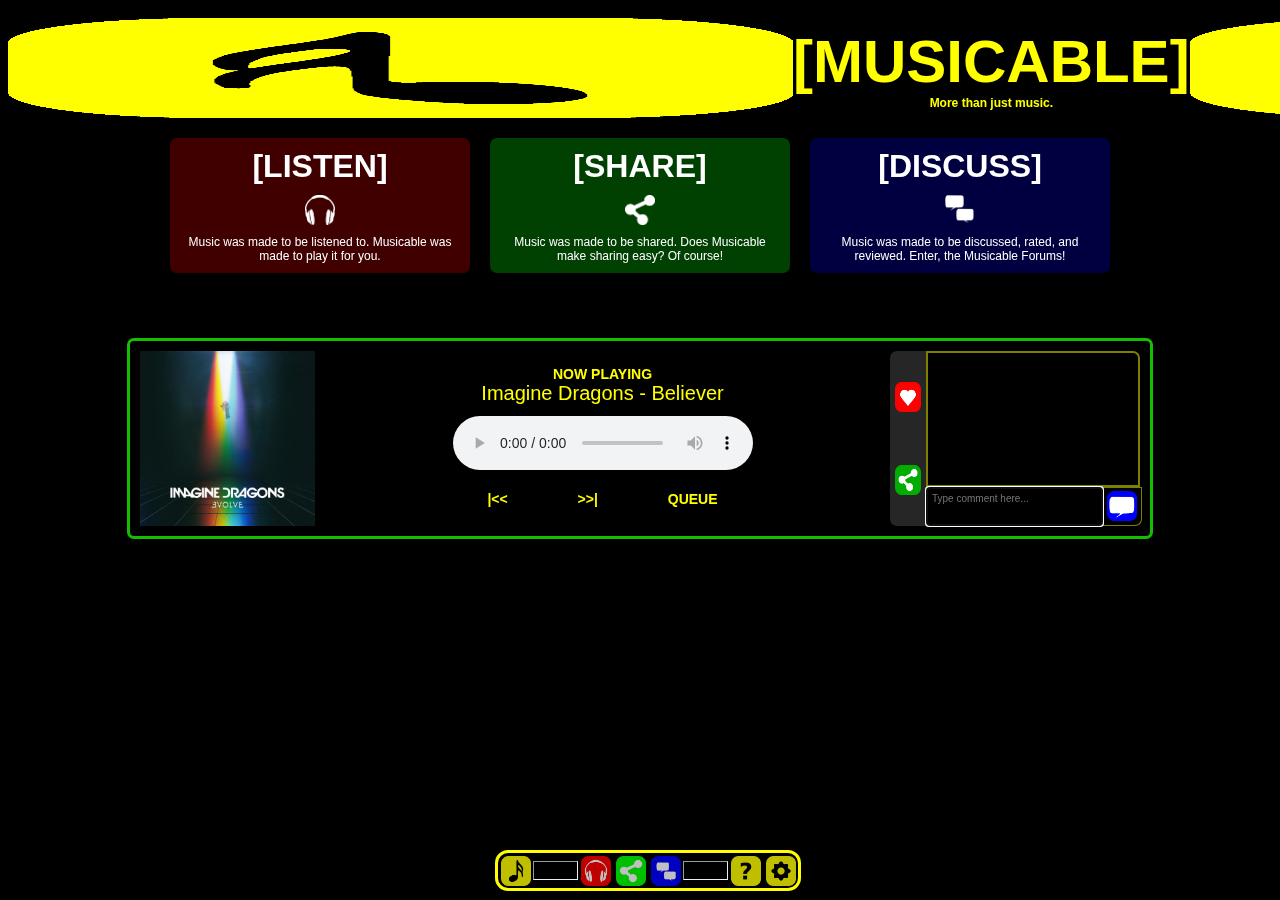
==== commit a9b7da55: "Add music player." ====
--- a/index.html
+++ b/index.html
@@ -125,8 +125,20 @@
                         </td>
                     </tr>
                 </table>
-                <div class='uniformSongContainer socialContainer'>
-
+                <div id='socialContainer' class='uniformSongContainer'>
+                    <div id='socialControls'>
+                        <div id='heart'><img src="titleIMG/heartIcon.png"></div>
+                        <div id='share'><img src="titleIMG/shareIcon.png"></div>
+                    </div>
+                    <div id='discussionField'>
+                        <div id='commentDisplay'>
+                        </div>
+                        <div id='userCommentField'>
+                            <label for='userComment'></label>
+                            <textarea autofocus id='userComment' name='userComment' placeholder="Type comment here..." onkeypress="submitUserComment(event, this)"></textarea>
+                            <div id='commentButton' onclick="submitUserComment('buttonClick')"><img src="titleIMG/discussPublishIcon.png"></div>
+                        </div>
+                    </div>
                 </div>
             </div>
         </div>
--- a/style.css
+++ b/style.css
@@ -1,10 +1,5 @@
 body {
 	background: black;
-}
-
-::selection {
-	color: orangered;
-	background-color: black;
 }
 
 #backgroundDecorationContainer {
@@ -309,7 +304,8 @@
 	background-color: rgba(0, 0, 0, 0.5);
 	border: 3px solid rgba(25, 255, 0, 0.75);
 	width: 90%;
-	max-width: 750px;
+	min-width: 750px;
+	max-width: 1000px;
 	padding: 10px;
 	border-radius: 7px;
 }
@@ -353,12 +349,82 @@
 	font-weight: 100;
 }
 
-.socialContainer {
-	content: 'hello'
+#socialContainer {
+	background-color: rgba(0, 0, 0, 0);
+	min-width: 250px;
+	max-width: 250px;
+	display: flex;
+	flex-flow: row nowrap;
+	border-radius: 5px;
 }
 
 #playerControlsContainer {
 	display: flex;
 	flex-flow: row nowrap;
 	justify-content: space-around;
+}
+
+#socialControls {
+	display: flex;
+	flex-flow: column;
+	padding: 5px;
+	width: 40px;
+	height: 165px;
+	background-color: rgba(255, 255, 255, 0.15);
+	border-radius: 7px 0px 0px 7px;
+}
+
+#socialControls div {
+	margin: auto 0px;
+}
+
+#discussionField {
+	display: flex;
+	flex-flow: column;
+	width: 100%;
+}
+
+#commentDisplay {
+	height: 100%;
+	width: 200px;
+	font-family: 'Segoe UI', Tahoma, Geneva, Verdana, sans-serif;
+	font-size: 10px;
+	padding: 2px 5px;
+	color: yellow;
+	overflow-y: scroll;
+	border: 2px solid rgba(255, 255, 0, 0.5);
+	border-top-right-radius: 7px;
+}
+
+#userCommentField {
+	display: flex;
+	flex-flow: row nowrap;
+	width: 100%;
+	height: 50px;
+	background-color: rgba(0, 0, 0, 0.5);
+	border: 1px solid rgba(255, 255, 0, 0.5);
+	border-bottom-right-radius: 7px;
+}
+
+#commentButton {
+	height: 30px;
+	width: 30px;
+	margin: 3px 0px;
+}
+
+#userCommentName {
+	color: red;
+}
+
+#userComment {
+	background-color: rgba(0, 0, 0, 0);
+	font-family: 'Segoe UI', Tahoma, Geneva, Verdana, sans-serif;
+	width: 165px;
+	margin-right: 5px;
+	border: none;
+	color: yellow;
+	font-size: 10px;
+	padding: 5px;
+	overflow-y: scroll;
+	resize: none;
 }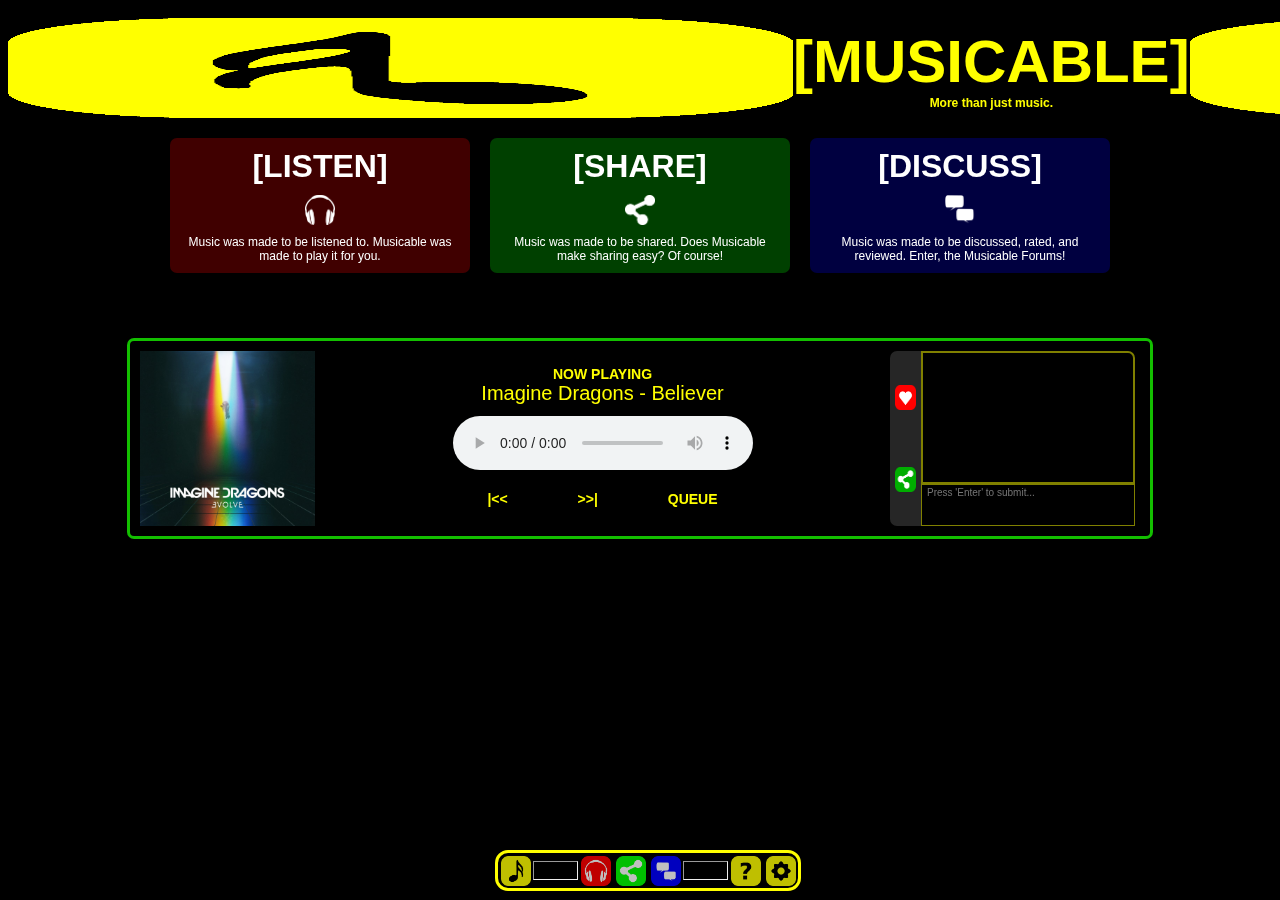
==== commit 748aa45c: "Make look nice" ====
--- a/index.html
+++ b/index.html
@@ -20,7 +20,6 @@
                 <div onclick='settingsOverlayOn()'><img class="toolBarUtilityButton" src='titleIMG/MusicableSettingsIcon.png'></div>
             </div>
         </div>
-        
 
         <!-- Site Overlays -->
         <div id='overlayContainer'>
@@ -75,7 +74,7 @@
                 <img class="backgroundAnimation3 animatedBackgroundImage" src="titleIMG/titleIMG_semiquaver.png">
                 <img class="backgroundAnimation6 animatedBackgroundImage" src="titleIMG/titleIMG_double_quarter_note.png">
             </div>
-            
+
             <div id='titleBar'>
                 <img src='titleIMG/musicableLogoReversed.png'>
                 <div id="musicableTitle">
@@ -106,21 +105,24 @@
             </div>
             <div id='musicPlayer'>
                 <div class='uniformSongContainer'>
-                    <img src='musicplayer/songs/Imagine Dragons - Believer/Imagine Dragons - Believer.png'></img>
+                    <img id='songArt' src='musicplayer/songs/Imagine Dragons - Believer/Imagine Dragons - Believer.png'></img>
                 </div>
                 <table id='songPlayer' style="margin: auto;">
                     <tr>
                         <th class='playerText'>NOW PLAYING<br> <span id='songTitle'>Imagine Dragons - Believer</span></th>
                     </tr>
                     <tr style="height: 75px;">
-                        <th id='audioSource'><audio controls>
-                            <source src="musicplayer/songs/Imagine Dragons - Believer/Imagine Dragons - Believer.mp3" type='audio/mpeg'</audio>
+                        <th id='audioSource'>
+                            <audio id='songSource' controls>
+                                <source src="musicplayer/songs/Imagine Dragons - Believer/Imagine Dragons - Believer.mp3" type='audio/mpeg'>
+                                AUDIO ERROR.
+                            </audio>
                         </th>
                     </tr>
                     <tr>
                         <td id='playerControlsContainer'>
-                            <div class='playerText playerControls' id='forwardButton' onclick=changeSong(forward)>|&lt;&lt;</div>
-                            <div class='playerText playerControls' id='backButton' onclick=changeSong(back)>&gt;&gt;|</div>
+                            <div class='playerText playerControls' id='backButton' onclick=changeSong(this)>|&lt;&lt;</div>
+                            <div class='playerText playerControls' id='forwardButton' onclick=changeSong(this)>&gt;&gt;|</div>
                             <div class='playerText playerControls' id='playlistDropDown'>QUEUE</div>
                         </td>
                     </tr>
@@ -133,11 +135,8 @@
                     <div id='discussionField'>
                         <div id='commentDisplay'>
                         </div>
-                        <div id='userCommentField'>
-                            <label for='userComment'></label>
-                            <textarea autofocus id='userComment' name='userComment' placeholder="Type comment here..." onkeypress="submitUserComment(event, this)"></textarea>
-                            <div id='commentButton' onclick="submitUserComment('buttonClick')"><img src="titleIMG/discussPublishIcon.png"></div>
-                        </div>
+                        <label for='userComment'></label>
+                        <textarea id='userComment' name='userComment' placeholder="Press 'Enter' to submit..." onkeypress="submitUserComment(event, this)"></textarea>
                     </div>
                 </div>
             </div>
@@ -146,7 +145,7 @@
 </html>
 
 <!-- To-Do:
-    > Add a video.
-    > Fix the toolbar.
-    > Fix the JavaScript color theme functions, make them consistent across the different pages.
+    > Give music player localStorage variables that store playing song.
+    > Give songs proprietary comments & likes.
+    > Make "Queue" button work.
 -->--- a/style.css
+++ b/style.css
@@ -396,35 +396,22 @@
 	border-top-right-radius: 7px;
 }
 
-#userCommentField {
-	display: flex;
-	flex-flow: row nowrap;
-	width: 100%;
+#userComment {
+	display: flex;
+	flex-flow: row nowrap;
+	width: 202px;
 	height: 50px;
 	background-color: rgba(0, 0, 0, 0.5);
 	border: 1px solid rgba(255, 255, 0, 0.5);
-	border-bottom-right-radius: 7px;
-}
-
-#commentButton {
-	height: 30px;
-	width: 30px;
-	margin: 3px 0px;
-}
-
-#userCommentName {
-	color: red;
-}
-
-#userComment {
-	background-color: rgba(0, 0, 0, 0);
 	font-family: 'Segoe UI', Tahoma, Geneva, Verdana, sans-serif;
-	width: 165px;
 	margin-right: 5px;
-	border: none;
 	color: yellow;
 	font-size: 10px;
-	padding: 5px;
+	padding: 2px 5px;
 	overflow-y: scroll;
 	resize: none;
+}
+
+#userComment:focus {
+	background-image: linear-gradient(90deg, rgba(255, 255, 0, 0.2), rgba(255, 255, 0, 0.5));
 }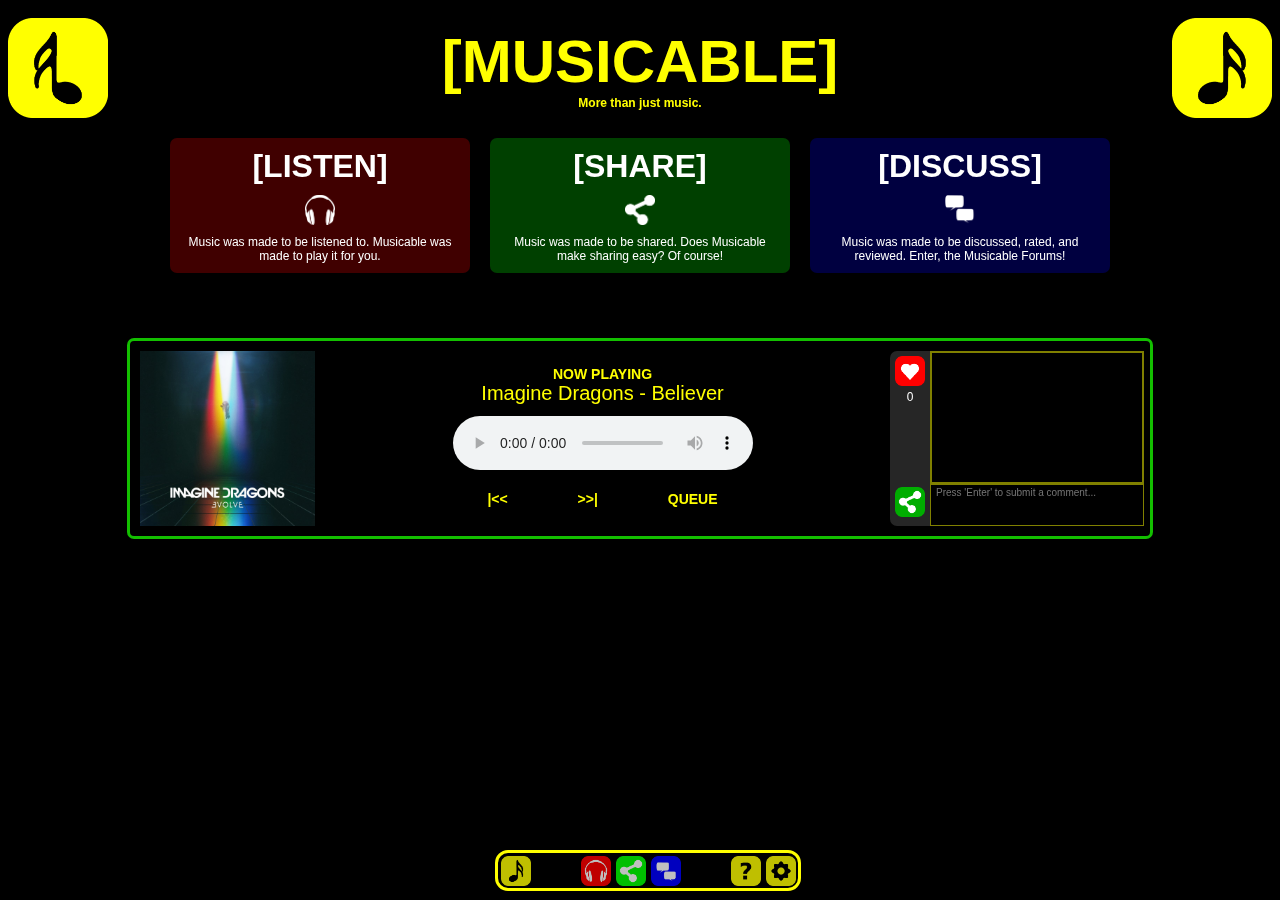
==== commit 095968de: "Fix stuff again" ====
--- a/index.html
+++ b/index.html
@@ -12,7 +12,7 @@
             <div id="toolBar">
                 <div onclick="location.href='index.html'"><img class="toolBarUtilityButton" src='titleIMG/musicableLogo.png'></div>
                 <hr style='color: transparent; width: 100%;'>
-                <div onclick='location.href="https://www.youtube.com"'><img src='titleIMG/musicableHeadphonesToolbarIcon.png'></div>
+                <div onclick='location.href="index.html"'><img src='titleIMG/musicableHeadphonesToolbarIcon.png'></div>
                 <div onclick='location.href="sharing.html"'><img src='titleIMG/musicableShareToolbarIcon.png'></div>
                 <div onclick='location.href="Forums.html"'><img src='titleIMG/musicableDiscussToolbarIcon.png'></div>
                 <hr style='color: transparent; width: 100%;'>
@@ -87,7 +87,7 @@
             </div>
 
             <div id='titleButtonContainer'>
-                <div id="listenButton" onclick="location.href='https://www.youtube.com'">
+                <div id="listenButton" onclick="location.href='index.html'">
                     <h1>[LISTEN]</h1>
                     <img src='titleIMG/titleIMG_headphones.png'>
                     <p class='titleButtonParagraph'>Music was made to be listened to. Musicable was made to play it for you.</p>
@@ -121,22 +121,22 @@
                     </tr>
                     <tr>
                         <td id='playerControlsContainer'>
-                            <div class='playerText playerControls' id='backButton' onclick=changeSong(this)>|&lt;&lt;</div>
-                            <div class='playerText playerControls' id='forwardButton' onclick=changeSong(this)>&gt;&gt;|</div>
+                            <div class='playerText playerControls' id='backButton' onclick=setSong(this)>|&lt;&lt;</div>
+                            <div class='playerText playerControls' id='forwardButton' onclick=setSong(this)>&gt;&gt;|</div>
                             <div class='playerText playerControls' id='playlistDropDown'>QUEUE</div>
                         </td>
                     </tr>
                 </table>
-                <div id='socialContainer' class='uniformSongContainer'>
+                <div id='socialContainer'>
                     <div id='socialControls'>
                         <div id='heart'><img src="titleIMG/heartIcon.png"></div>
+                        <div id='heartCounterDisplay'>999M</div>
+                        <hr style="height:200px;color:transparent;">
                         <div id='share'><img src="titleIMG/shareIcon.png"></div>
                     </div>
                     <div id='discussionField'>
-                        <div id='commentDisplay'>
-                        </div>
-                        <label for='userComment'></label>
-                        <textarea id='userComment' name='userComment' placeholder="Press 'Enter' to submit..." onkeypress="submitUserComment(event, this)"></textarea>
+                        <textarea id='commentDisplay'></textarea>
+                        <textarea id='userComment' name='userComment' placeholder="Press 'Enter' to submit a comment..." onkeypress="updateComments(event)"></textarea>
                     </div>
                 </div>
             </div>
@@ -148,4 +148,5 @@
     > Give music player localStorage variables that store playing song.
     > Give songs proprietary comments & likes.
     > Make "Queue" button work.
+    > Add animations to Sharing page.
 -->--- a/style.css
+++ b/style.css
@@ -1,5 +1,9 @@
 body {
 	background: black;
+}
+
+hr {
+	border: none;
 }
 
 #backgroundDecorationContainer {
@@ -97,8 +101,10 @@
 	font-size: 60px;
 }
 
-#musicableTitle img {
-	width: 50px;
+#titleBar img {
+	width: 100px;
+	height: 100px;
+	
 }
 
 #titleButtonContainer {
@@ -354,6 +360,8 @@
 	min-width: 250px;
 	max-width: 250px;
 	display: flex;
+	padding: 0px;
+	height: 175px;
 	flex-flow: row nowrap;
 	border-radius: 5px;
 }
@@ -368,7 +376,8 @@
 	display: flex;
 	flex-flow: column;
 	padding: 5px;
-	width: 40px;
+	min-width: 30px;
+	max-width: 30px;
 	height: 165px;
 	background-color: rgba(255, 255, 255, 0.15);
 	border-radius: 7px 0px 0px 7px;
@@ -378,6 +387,11 @@
 	margin: auto 0px;
 }
 
+#socialControls img {
+	height: 30px;
+	width: 30px;
+}
+
 #discussionField {
 	display: flex;
 	flex-flow: column;
@@ -393,7 +407,8 @@
 	color: yellow;
 	overflow-y: scroll;
 	border: 2px solid rgba(255, 255, 0, 0.5);
-	border-top-right-radius: 7px;
+	background-color: rgba(0, 0, 0, 0.5);
+	resize: none;
 }
 
 #userComment {
@@ -414,4 +429,14 @@
 
 #userComment:focus {
 	background-image: linear-gradient(90deg, rgba(255, 255, 0, 0.2), rgba(255, 255, 0, 0.5));
+}
+
+#heartCounterDisplay {
+	height: 50px;
+	width: 100%;
+	background-color: transparent;
+	color: white;
+	text-align: center;
+	font-family: 'Segoe UI', Tahoma, Geneva, Verdana, sans-serif;
+	font-size: 12px;
 }